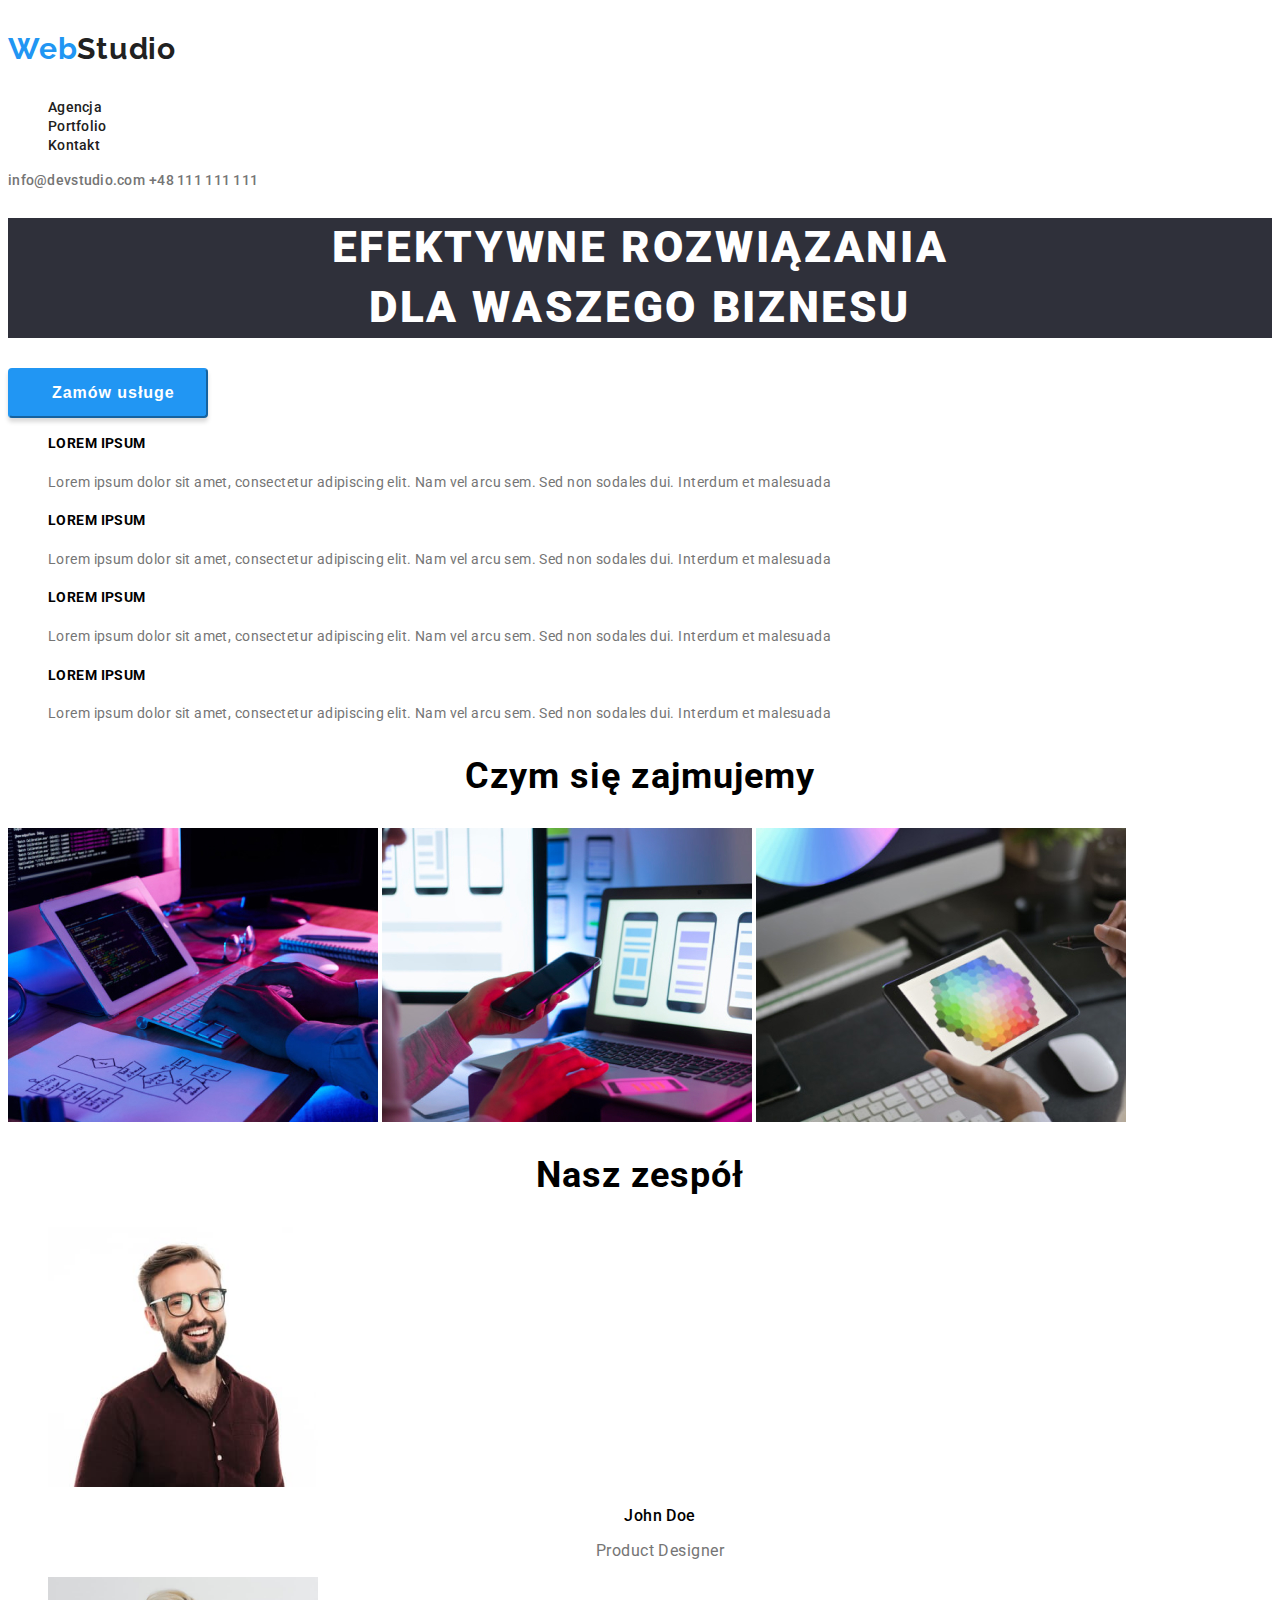
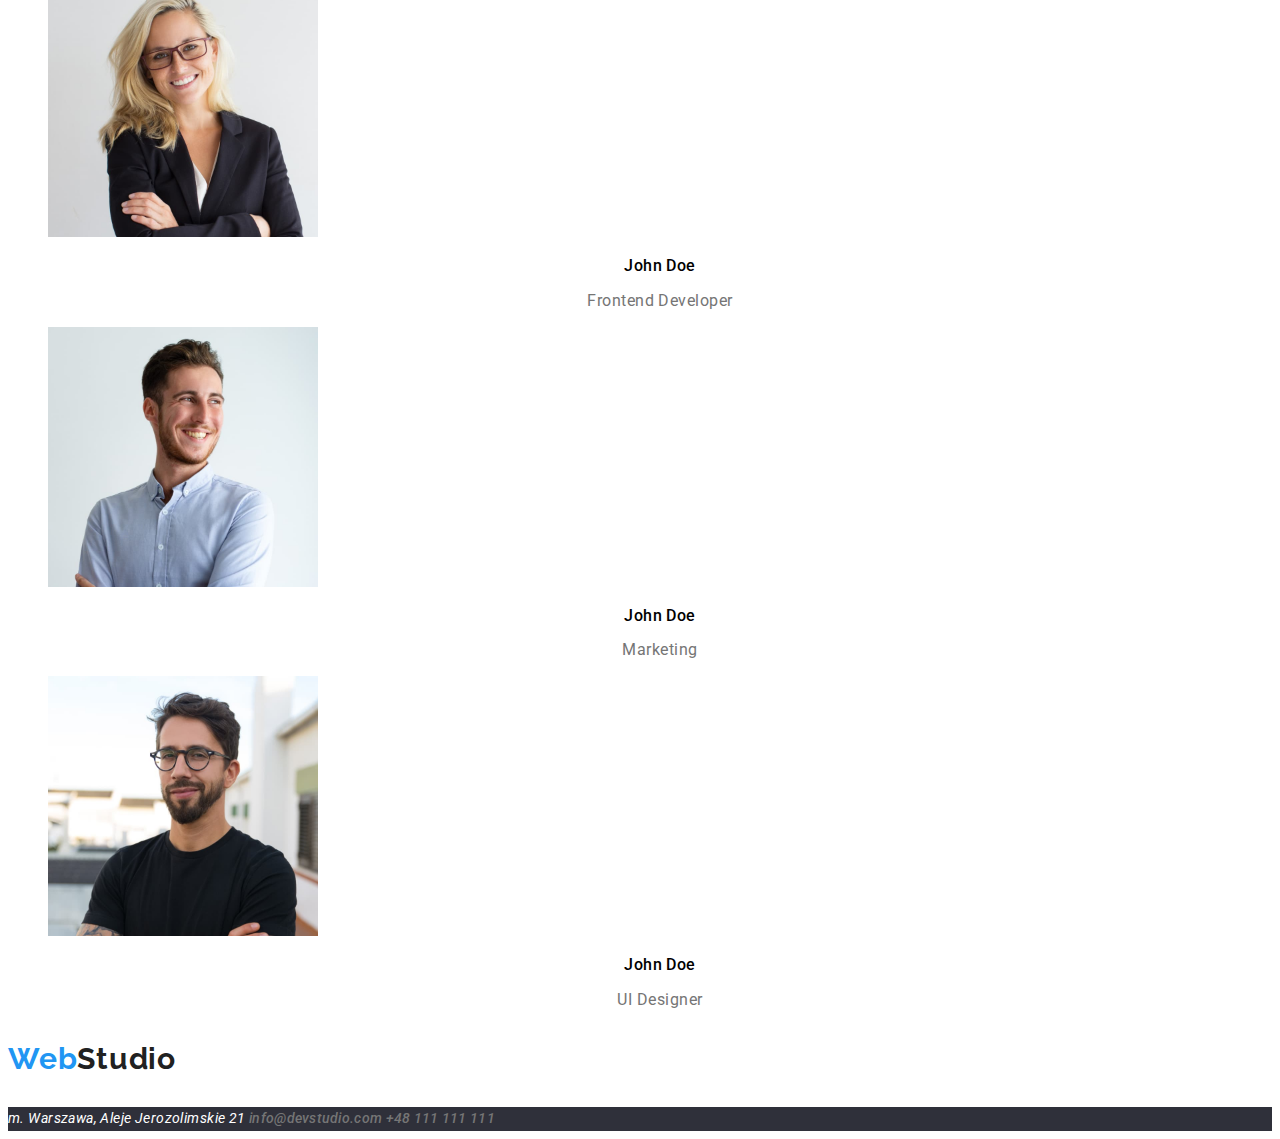
==== index.html @ 303e4faa "update" ====
<!DOCTYPE html>
<html lang="pl">
    <head>
        <meta charset="UTF-8" />
        <meta http-equiv="X-UA-Compatible" content="IE=edge" />
        <meta name="viewport" content="width=device-width, initial-scale=1.0" />
        <title>Document</title>
        <link rel="stylesheet" href="css/styles.css" />
        <link
            href="https://fonts.googleapis.com/css2?family=Raleway:wght@700&family=Roboto:wght@400;500;700;900&display=swap"
            rel="stylesheet"
        />
    </head>
    <body>
        <header>
            <div>
                <a href="#" class="logo-header">
                    <h3><span class="logo-color">Web</span>Studio</h3></a
                >
                <nav>
                    <ul>
                        <li>
                            <a href="#agencja" class="nav-links agencja"
                                >Agencja</a
                            >
                        </li>
                        <li>
                            <a href="portfolio.html" class="nav-links portfolio"
                                >Portfolio</a
                            >
                        </li>
                        <li>
                            <a href="#kontakt" class="nav-links kontakt"
                                >Kontakt</a
                            >
                        </li>
                    </ul>
                </nav>
                <a href="mail:info@devstudio.com" class="contact-link"
                    >info@devstudio.com</a
                >
                <a href="tel:+48111111111" class="contact-link"
                    >+48 111 111 111</a
                >
                <!--sekcja pierwsza-->
                <section id="agencja">
                    <h1 class="main-claim">
                        efektywne rozwiązania <br />dla waszego biznesu
                    </h1>
                    <button type="button" class="first-cta">
                        Zamów usługe
                    </button>
                </section>
            </div>
        </header>
        <!--sekcja druga-->
        <main>
            <section id="portfolio">
                <ul>
                    <li>
                        <h4 class="article-title">LOREM IPSUM</h4>
                        <p class="article-text">
                            Lorem ipsum dolor sit amet, consectetur adipiscing
                            elit. Nam vel arcu sem. Sed non sodales dui.
                            Interdum et malesuada
                        </p>
                    </li>
                    <li>
                        <h4 class="article-title">LOREM IPSUM</h4>
                        <p class="article-text">
                            Lorem ipsum dolor sit amet, consectetur adipiscing
                            elit. Nam vel arcu sem. Sed non sodales dui.
                            Interdum et malesuada
                        </p>
                    </li>
                    <li>
                        <h4 class="article-title">LOREM IPSUM</h4>
                        <p class="article-text">
                            Lorem ipsum dolor sit amet, consectetur adipiscing
                            elit. Nam vel arcu sem. Sed non sodales dui.
                            Interdum et malesuada
                        </p>
                    </li>
                    <li>
                        <h4 class="article-title">LOREM IPSUM</h4>
                        <p class="article-text">
                            Lorem ipsum dolor sit amet, consectetur adipiscing
                            elit. Nam vel arcu sem. Sed non sodales dui.
                            Interdum et malesuada
                        </p>
                    </li>
                </ul>
                <h2 class="section-title">Czym się zajmujemy</h2>
                <img
                    src="images/main/section2/box1.jpg"
                    alt="rece mezczyzny, ktory pracuje na komputerze i korzysta z userflow."
                    width="370"
                    height="294"
                />
                <img
                    src="images/main/section2/box2.jpg"
                    alt="kobieta trzyma telefon w reku i patrzy na ekran na trzy rozne uklady kompozycji dla aplikacji."
                    width="370"
                    height="294"
                />
                <img
                    src="images/main/section2/box3.jpg"
                    alt="kobiece rece, ktore trzymaja tablet na ktorym wyswiatlana jest paleta kolorow."
                    width="370"
                    height="294"
                />
            </section>
            <!--sekcja trzecia-->
            <section id="kontakt">
                <h2 class="section-title">Nasz zespół</h2>
                <ul>
                    <li>
                        <img
                            src="images/main/section3/1.jpg"
                            alt="zdjecie osoby John Doe."
                            width="270"
                            height="260"
                        />
                        <p class="person-name">John Doe</p>
                        <p class="person-position">Product Designer</p>
                    </li>
                    <li>
                        <img
                            src="images/main/section3/2.jpg"
                            alt="zdjecie osoby John Doe."
                            width="270"
                            height="260"
                        />
                        <p class="person-name">John Doe</p>
                        <p class="person-position">Frontend Developer</p>
                    </li>
                    <li>
                        <img
                            src="images/main/section3/3.jpg"
                            alt="zdjecie osoby John Doe."
                            width="270"
                            height="260"
                        />
                        <p class="person-name">John Doe</p>
                        <p class="person-position">Marketing</p>
                    </li>
                    <li>
                        <img
                            src="images/main/section3/4.jpg"
                            alt="zdjecie osoby John Doe."
                            width="270"
                            height="260"
                        />
                        <p class="person-name">John Doe</p>
                        <p class="person-position">UI Designer</p>
                    </li>
                </ul>
            </section>
        </main>
        <footer>
            <a href="#" class="logo-header"
                ><h3 class="logo"><span class="logo-color">Web</span>Studio</h3>
            </a>
            <address class="address-text">
                m. Warszawa, Aleje Jerozolimskie 21

                <a href="mail:info@devstudio.com" class="contact-link"
                    >info@devstudio.com</a
                >
                <a href="tel:+48111111111" class="contact-link"
                    >+48 111 111 111</a
                >
            </address>
        </footer>
    </body>
</html>
---- css/styles.css ----
:root {
    --brand-color: #212121;
}
body {
    font-family: "Roboto", sans-serif;
    color: var (--brand-color);
}
ul {
    list-style-type: none;
}
.logo-color {
    color: #2196f3;
}

.logo-header {
    font-family: "Raleway";
    font-weight: 700;
    font-size: 26px;
    line-height: 1.19;
    letter-spacing: 0.03em;
    text-decoration: none;
    color: var(--brand-color);
}

.pointer {
    cursor: pointer;
}
.nav-links {
    font-weight: 500;
    font-size: 14px;
    line-height: 16px;
    letter-spacing: 0.02em;
    text-decoration: none;
    color: var(--brand-color);
}

.nav-links:hover {
    color: #2196f3;
}

.contact-link {
    font-weight: 500;
    font-size: 14px;
    line-height: 16px;
    letter-spacing: 0.02em;
    text-decoration: none;
    color: #757575;
}

.contact-link:hover {
    color: #2196f3;
}
.contact-link:focus {
    color: #2196f3;
}

.main-claim {
    font-weight: 900;
    font-size: 44px;
    line-height: 1.36;
    text-align: center;
    letter-spacing: 0.06em;
    text-transform: uppercase;

    color: #ffffff;
    background-color: #2f303a;
}

.first-cta {
    background: #2196f3;
    box-shadow: 0px 4px 4px rgba(0, 0, 0, 0.15);
    border-radius: 4px;
    border-color: #2196f3;
    width: 200px;
    height: 50px;

    font-weight: 700;
    font-size: 16px;
    line-height: 1.88;
    display: flex;
    align-items: center;
    text-align: center;
    letter-spacing: 0.06em;

    color: #ffffff;

    padding-left: 42px;
}

.article-title {
    font-weight: 700;
    font-size: 14px;
    line-height: 1.14;
    letter-spacing: 0.03em;
    text-transform: uppercase;
}

.article-text {
    font-size: 14px;
    line-height: 1.71;
    letter-spacing: 0.03em;
    color: #757575;
}

.section-title {
    font-weight: 700;
    font-size: 36px;
    line-height: 1.16;
    text-align: center;
    letter-spacing: 0.03em;
}

.person-name {
    font-weight: 500;
    font-size: 16px;
    line-height: 1.18;
    text-align: center;
    letter-spacing: 0.03em;
}

.person-position {
    font-size: 16px;
    line-height: 1.18;
    text-align: center;
    letter-spacing: 0.03em;
    color: #757575;
}

.address-text {
    font-size: 14px;
    line-height: 1.71;

    letter-spacing: 0.03em;
    background-color: #2f303a;
    color: #ffffff;
}

.product-name {
    font-weight: 500;
    font-size: 16px;
    line-height: 1.18;
    text-align: left;
    letter-spacing: 0.03em;
}

.product-field {
    font-size: 16px;
    line-height: 1.18;
    text-align: left;
    letter-spacing: 0.03em;
    color: #757575;
}

.portfolio-filter {
    background: #f5f4fa;
    border-radius: 4px;
    border-color: #f5f4fa;
    width: 121px;
    height: 38px;

    font-family: "Roboto";

    font-weight: 500;
    font-size: 16px;
    line-height: 1, 62;

    text-align: center;
    letter-spacing: 0.03em;

    color: var(--brand-color);
}

.portfolio-filter:active {
    background: #2196f3;
    box-shadow: 0px 3px 1px rgba(0, 0, 0, 0.1), 0px 1px 2px rgba(0, 0, 0, 0.08),
        0px 2px 2px rgba(0, 0, 0, 0.12);
    border-radius: 4px;
    border-color: #2196f3;

    font-family: "Roboto";

    font-weight: 500;
    font-size: 16px;
    line-height: 1.62;

    text-align: center;
    letter-spacing: 0.03em;

    color: #ffffff;
}
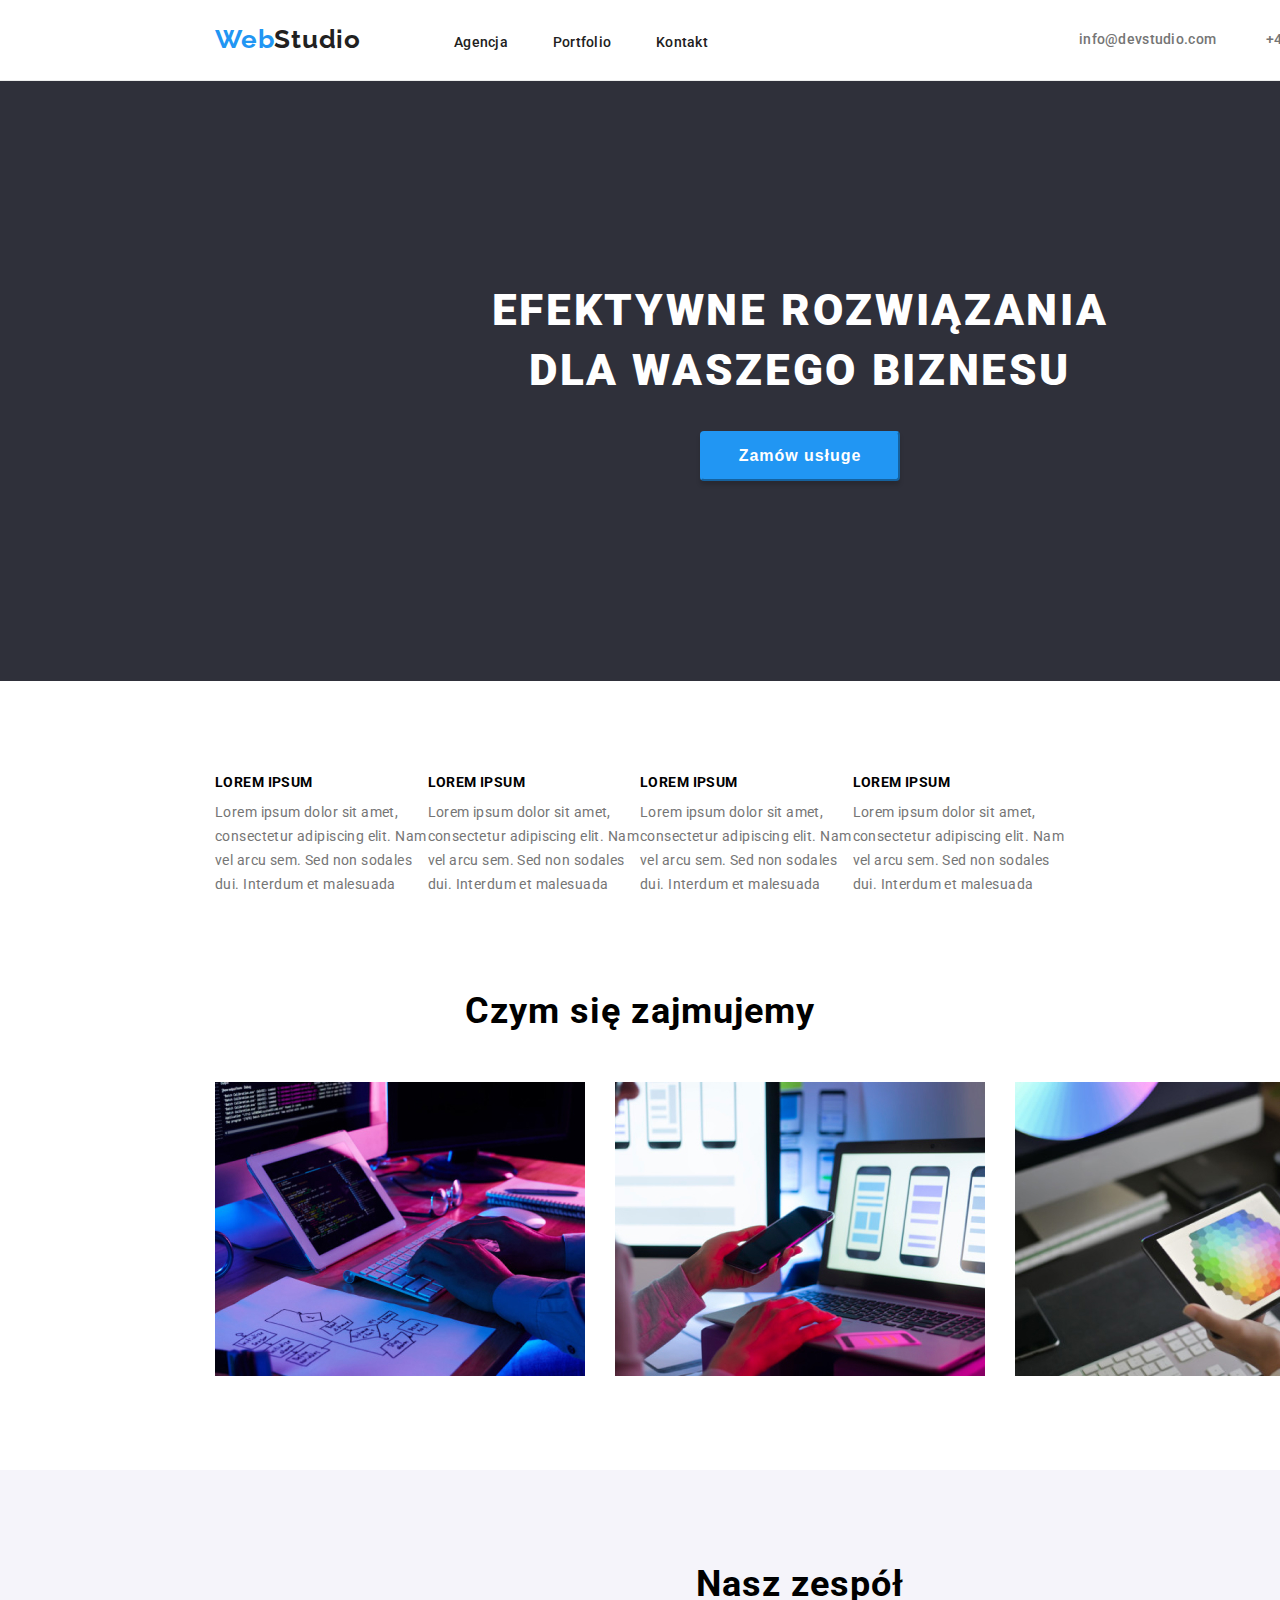
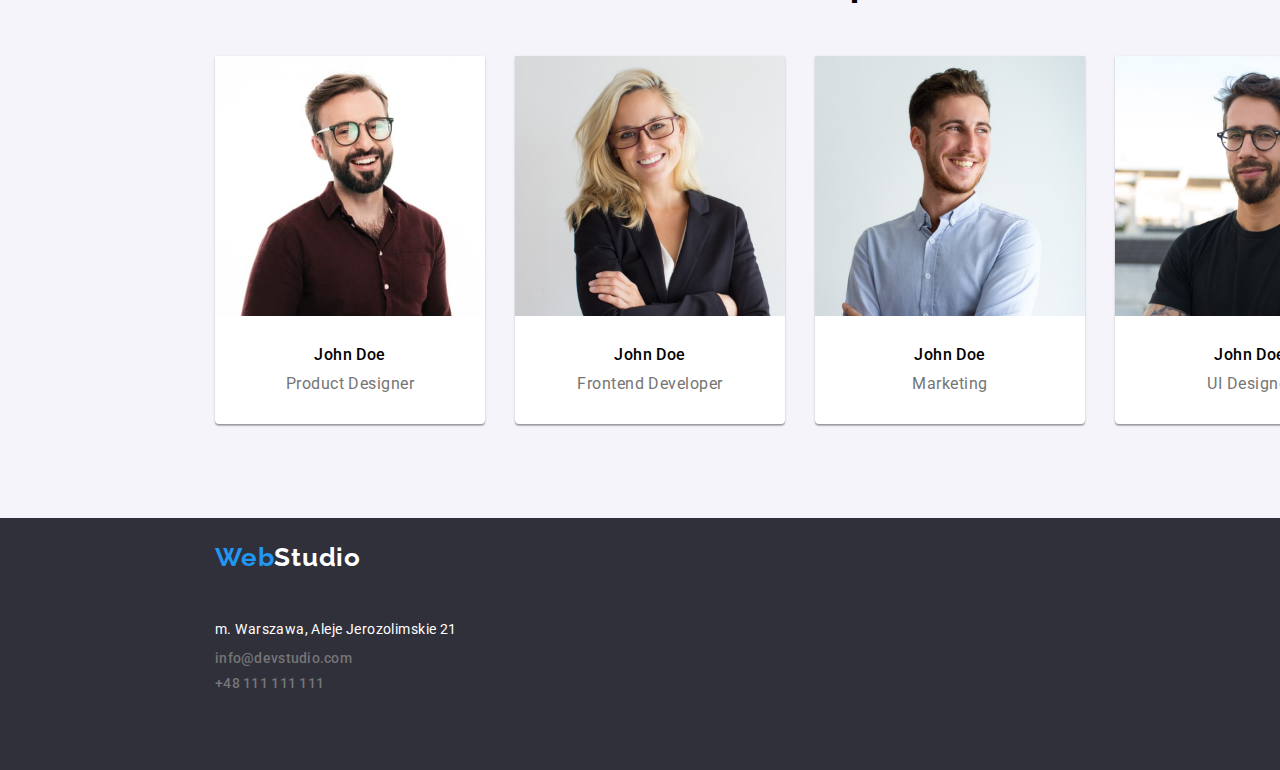
==== commit c4cb5629: "update files" ====
--- a/index.html
+++ b/index.html
@@ -12,165 +12,184 @@
         />
     </head>
     <body>
-        <header>
-            <div>
-                <a href="#" class="logo-header">
-                    <h3><span class="logo-color">Web</span>Studio</h3></a
-                >
-                <nav>
-                    <ul>
-                        <li>
-                            <a href="#agencja" class="nav-links agencja"
-                                >Agencja</a
-                            >
+        <div class="wrapper">
+            <header>
+                <div class="header-section">
+                    <a href="#" class="logo-header">
+                        <h3><span class="logo-color">Web</span>Studio</h3></a
+                    >
+                    <nav>
+                        <ul class="menu-list">
+                            <li>
+                                <a href="#agencja" class="nav-links agencja"
+                                    >Agencja</a
+                                >
+                            </li>
+                            <li>
+                                <a
+                                    href="portfolio.html"
+                                    class="nav-links portfolio"
+                                    >Portfolio</a
+                                >
+                            </li>
+                            <li>
+                                <a href="#kontakt" class="nav-links kontakt"
+                                    >Kontakt</a
+                                >
+                            </li>
+                        </ul>
+                    </nav>
+                    <a
+                        href="mail:info@devstudio.com"
+                        class="contact-link-header mail"
+                        >info@devstudio.com</a
+                    >
+                    <a href="tel:+48111111111" class="contact-link-header tel"
+                        >+48 111 111 111</a
+                    >
+                </div>
+                <!--sekcja pierwsza-->
+                <section id="agencja">
+                    <div class="main-board">
+                        <h1 class="main-claim">
+                            efektywne rozwiązania <br />dla waszego biznesu
+                        </h1>
+                        <button type="button" class="first-cta">
+                            Zamów usługe
+                        </button>
+                    </div>
+                </section>
+            </header>
+            <!--sekcja druga-->
+            <main>
+                <section id="portfolio">
+                    <ul class="article-list">
+                        <li class="article-items">
+                            <h4 class="article-title">LOREM IPSUM</h4>
+                            <p class="article-text">
+                                Lorem ipsum dolor sit amet, consectetur
+                                adipiscing elit. Nam vel arcu sem. Sed non
+                                sodales dui. Interdum et malesuada
+                            </p>
                         </li>
-                        <li>
-                            <a href="portfolio.html" class="nav-links portfolio"
-                                >Portfolio</a
-                            >
+                        <li class="article-items">
+                            <h4 class="article-title">LOREM IPSUM</h4>
+                            <p class="article-text">
+                                Lorem ipsum dolor sit amet, consectetur
+                                adipiscing elit. Nam vel arcu sem. Sed non
+                                sodales dui. Interdum et malesuada
+                            </p>
                         </li>
-                        <li>
-                            <a href="#kontakt" class="nav-links kontakt"
-                                >Kontakt</a
-                            >
+                        <li class="article-items">
+                            <h4 class="article-title">LOREM IPSUM</h4>
+                            <p class="article-text">
+                                Lorem ipsum dolor sit amet, consectetur
+                                adipiscing elit. Nam vel arcu sem. Sed non
+                                sodales dui. Interdum et malesuada
+                            </p>
+                        </li>
+                        <li class="article-items">
+                            <h4 class="article-title">LOREM IPSUM</h4>
+                            <p class="article-text">
+                                Lorem ipsum dolor sit amet, consectetur
+                                adipiscing elit. Nam vel arcu sem. Sed non
+                                sodales dui. Interdum et malesuada
+                            </p>
                         </li>
                     </ul>
-                </nav>
-                <a href="mail:info@devstudio.com" class="contact-link"
-                    >info@devstudio.com</a
-                >
-                <a href="tel:+48111111111" class="contact-link"
-                    >+48 111 111 111</a
-                >
-                <!--sekcja pierwsza-->
-                <section id="agencja">
-                    <h1 class="main-claim">
-                        efektywne rozwiązania <br />dla waszego biznesu
-                    </h1>
-                    <button type="button" class="first-cta">
-                        Zamów usługe
-                    </button>
+
+                    <h2 class="section-title">Czym się zajmujemy</h2>
+                    <div class="photo-links">
+                        <img
+                            src="images/main/section2/box1.jpg"
+                            alt="rece mezczyzny, ktory pracuje na komputerze i korzysta z userflow."
+                            width="370"
+                            height="294"
+                        />
+                        <img
+                            src="images/main/section2/box2.jpg"
+                            alt="kobieta trzyma telefon w reku i patrzy na ekran na trzy rozne uklady kompozycji dla aplikacji."
+                            width="370"
+                            height="294"
+                        />
+                        <img
+                            src="images/main/section2/box3.jpg"
+                            alt="kobiece rece, ktore trzymaja tablet na ktorym wyswiatlana jest paleta kolorow."
+                            width="370"
+                            height="294"
+                        />
+                    </div>
                 </section>
-            </div>
-        </header>
-        <!--sekcja druga-->
-        <main>
-            <section id="portfolio">
-                <ul>
-                    <li>
-                        <h4 class="article-title">LOREM IPSUM</h4>
-                        <p class="article-text">
-                            Lorem ipsum dolor sit amet, consectetur adipiscing
-                            elit. Nam vel arcu sem. Sed non sodales dui.
-                            Interdum et malesuada
-                        </p>
-                    </li>
-                    <li>
-                        <h4 class="article-title">LOREM IPSUM</h4>
-                        <p class="article-text">
-                            Lorem ipsum dolor sit amet, consectetur adipiscing
-                            elit. Nam vel arcu sem. Sed non sodales dui.
-                            Interdum et malesuada
-                        </p>
-                    </li>
-                    <li>
-                        <h4 class="article-title">LOREM IPSUM</h4>
-                        <p class="article-text">
-                            Lorem ipsum dolor sit amet, consectetur adipiscing
-                            elit. Nam vel arcu sem. Sed non sodales dui.
-                            Interdum et malesuada
-                        </p>
-                    </li>
-                    <li>
-                        <h4 class="article-title">LOREM IPSUM</h4>
-                        <p class="article-text">
-                            Lorem ipsum dolor sit amet, consectetur adipiscing
-                            elit. Nam vel arcu sem. Sed non sodales dui.
-                            Interdum et malesuada
-                        </p>
-                    </li>
-                </ul>
-                <h2 class="section-title">Czym się zajmujemy</h2>
-                <img
-                    src="images/main/section2/box1.jpg"
-                    alt="rece mezczyzny, ktory pracuje na komputerze i korzysta z userflow."
-                    width="370"
-                    height="294"
-                />
-                <img
-                    src="images/main/section2/box2.jpg"
-                    alt="kobieta trzyma telefon w reku i patrzy na ekran na trzy rozne uklady kompozycji dla aplikacji."
-                    width="370"
-                    height="294"
-                />
-                <img
-                    src="images/main/section2/box3.jpg"
-                    alt="kobiece rece, ktore trzymaja tablet na ktorym wyswiatlana jest paleta kolorow."
-                    width="370"
-                    height="294"
-                />
-            </section>
-            <!--sekcja trzecia-->
-            <section id="kontakt">
-                <h2 class="section-title">Nasz zespół</h2>
-                <ul>
-                    <li>
-                        <img
-                            src="images/main/section3/1.jpg"
-                            alt="zdjecie osoby John Doe."
-                            width="270"
-                            height="260"
-                        />
-                        <p class="person-name">John Doe</p>
-                        <p class="person-position">Product Designer</p>
-                    </li>
-                    <li>
-                        <img
-                            src="images/main/section3/2.jpg"
-                            alt="zdjecie osoby John Doe."
-                            width="270"
-                            height="260"
-                        />
-                        <p class="person-name">John Doe</p>
-                        <p class="person-position">Frontend Developer</p>
-                    </li>
-                    <li>
-                        <img
-                            src="images/main/section3/3.jpg"
-                            alt="zdjecie osoby John Doe."
-                            width="270"
-                            height="260"
-                        />
-                        <p class="person-name">John Doe</p>
-                        <p class="person-position">Marketing</p>
-                    </li>
-                    <li>
-                        <img
-                            src="images/main/section3/4.jpg"
-                            alt="zdjecie osoby John Doe."
-                            width="270"
-                            height="260"
-                        />
-                        <p class="person-name">John Doe</p>
-                        <p class="person-position">UI Designer</p>
-                    </li>
-                </ul>
-            </section>
-        </main>
-        <footer>
-            <a href="#" class="logo-header"
-                ><h3 class="logo"><span class="logo-color">Web</span>Studio</h3>
-            </a>
-            <address class="address-text">
-                m. Warszawa, Aleje Jerozolimskie 21
+                <!--sekcja trzecia-->
+                <section id="kontakt">
+                    <div class="team-section">
+                        <h2 class="section-title">Nasz zespół</h2>
+                        <ul class="team">
+                            <li class="team-item">
+                                <img
+                                    src="images/main/section3/1.jpg"
+                                    alt="zdjecie osoby John Doe."
+                                    width="270"
+                                    height="260"
+                                />
+                                <p class="person-name">John Doe</p>
+                                <p class="person-position">Product Designer</p>
+                            </li>
+                            <li class="team-item">
+                                <img
+                                    src="images/main/section3/2.jpg"
+                                    alt="zdjecie osoby John Doe."
+                                    width="270"
+                                    height="260"
+                                />
+                                <p class="person-name">John Doe</p>
+                                <p class="person-position">
+                                    Frontend Developer
+                                </p>
+                            </li>
+                            <li class="team-item">
+                                <img
+                                    src="images/main/section3/3.jpg"
+                                    alt="zdjecie osoby John Doe."
+                                    width="270"
+                                    height="260"
+                                />
+                                <p class="person-name">John Doe</p>
+                                <p class="person-position">Marketing</p>
+                            </li>
+                            <li class="team-item">
+                                <img
+                                    src="images/main/section3/4.jpg"
+                                    alt="zdjecie osoby John Doe."
+                                    width="270"
+                                    height="260"
+                                />
+                                <p class="person-name">John Doe</p>
+                                <p class="person-position">UI Designer</p>
+                            </li>
+                        </ul>
+                    </div>
+                </section>
+            </main>
+            <footer>
+                <div class="footer-section">
+                    <a href="#" class="logo-footer"
+                        ><h3><span class="logo-color">Web</span>Studio</h3>
+                    </a>
+                    <address class="address-text">
+                        m. Warszawa, Aleje Jerozolimskie 21
+                    </address>
 
-                <a href="mail:info@devstudio.com" class="contact-link"
-                    >info@devstudio.com</a
-                >
-                <a href="tel:+48111111111" class="contact-link"
-                    >+48 111 111 111</a
-                >
-            </address>
-        </footer>
+                    <a
+                        href="mail:info@devstudio.com"
+                        class="contact-link-footer"
+                        >info@devstudio.com</a
+                    >
+                    <a href="tel:+48111111111" class="contact-link-footer"
+                        >+48 111 111 111</a
+                    >
+                </div>
+            </footer>
+        </div>
     </body>
 </html>
--- a/css/styles.css
+++ b/css/styles.css
@@ -1,17 +1,49 @@
 :root {
     --brand-color: #212121;
+}
+* {
+    margin: 0;
+    padding: 0;
 }
 body {
     font-family: "Roboto", sans-serif;
     color: var (--brand-color);
 }
+.wrapper {
+    max-width: 1600px;
+}
 ul {
     list-style-type: none;
 }
+.header-section {
+    display: flex;
+    width: 1200px;
+    height: 80px;
+    padding-left: 215px;
+    padding-right: 215px;
+
+    border-bottom: 1px solid #ececec;
+}
+.menu-list {
+    display: flex;
+    width: 254px;
+    justify-content: space-between;
+    margin-top: 32px;
+    margin-bottom: 32px;
+    margin-right: 371px;
+}
 .logo-color {
     color: #2196f3;
 }
 
+/*zadziałało h3, ale czemu musiałam to zrobić, żeby czcionkę wyświetlało 26px ?*/
+
+h3 {
+    font-size: 26px;
+    margin-top: 24px;
+    margin-bottom: 25px;
+    margin-right: 93px;
+}
 .logo-header {
     font-family: "Raleway";
     font-weight: 700;
@@ -21,14 +53,13 @@
     text-decoration: none;
     color: var(--brand-color);
 }
-
 .pointer {
     cursor: pointer;
 }
 .nav-links {
     font-weight: 500;
     font-size: 14px;
-    line-height: 16px;
+    line-height: 1.14;
     letter-spacing: 0.02em;
     text-decoration: none;
     color: var(--brand-color);
@@ -38,13 +69,15 @@
     color: #2196f3;
 }
 
-.contact-link {
-    font-weight: 500;
-    font-size: 14px;
-    line-height: 16px;
+.contact-link-header {
+    font-weight: 500;
+    font-size: 14px;
+    line-height: 1.14;
     letter-spacing: 0.02em;
     text-decoration: none;
     color: #757575;
+    margin-top: 32px;
+    margin-bottom: 32px;
 }
 
 .contact-link:hover {
@@ -54,19 +87,39 @@
     color: #2196f3;
 }
 
+.tel {
+    padding-left: 50px;
+}
+
+.main-board {
+    display: flex;
+    flex-direction: column;
+    width: 1600px;
+    height: 600px;
+    background-color: #2f303a;
+    align-items: center;
+    text-align: center;
+    align-content: center;
+}
 .main-claim {
     font-weight: 900;
     font-size: 44px;
     line-height: 1.36;
-    text-align: center;
+
+    margin-top: 200px;
+    margin-bottom: 30px;
     letter-spacing: 0.06em;
     text-transform: uppercase;
 
     color: #ffffff;
-    background-color: #2f303a;
 }
 
 .first-cta {
+    display: flex;
+    align-items: center;
+    justify-content: center;
+    letter-spacing: 0.06em;
+
     background: #2196f3;
     box-shadow: 0px 4px 4px rgba(0, 0, 0, 0.15);
     border-radius: 4px;
@@ -77,22 +130,27 @@
     font-weight: 700;
     font-size: 16px;
     line-height: 1.88;
-    display: flex;
-    align-items: center;
-    text-align: center;
+
     letter-spacing: 0.06em;
 
     color: #ffffff;
-
-    padding-left: 42px;
-}
-
+}
+.article-list {
+    display: flex;
+    justify-content: space-between;
+    max-width: 1600px;
+    margin: 94px 215px 0px 215px;
+}
+.article-items {
+    width: 270px;
+}
 .article-title {
     font-weight: 700;
     font-size: 14px;
     line-height: 1.14;
     letter-spacing: 0.03em;
     text-transform: uppercase;
+    padding-bottom: 10px;
 }
 
 .article-text {
@@ -108,14 +166,23 @@
     line-height: 1.16;
     text-align: center;
     letter-spacing: 0.03em;
-}
-
+    padding-top: 94px;
+}
+
+.photo-links {
+    display: flex;
+    justify-content: space-between;
+    margin: 50px 215px 94px 215px;
+    width: 1170px;
+}
 .person-name {
     font-weight: 500;
     font-size: 16px;
     line-height: 1.18;
     text-align: center;
     letter-spacing: 0.03em;
+    margin-top: 30px;
+    margin-bottom: 10px;
 }
 
 .person-position {
@@ -125,16 +192,72 @@
     letter-spacing: 0.03em;
     color: #757575;
 }
-
+.team-section {
+    width: 1600px;
+    height: 648px;
+    background: #f5f4fa;
+}
+.team {
+    display: flex;
+    flex-direction: row;
+    justify-content: space-between;
+    max-width: 1170px;
+    margin: 50px 215px 94px 215px;
+}
+.team-item {
+    display: flex;
+    flex-direction: column;
+
+    width: 270px;
+    height: 368px;
+    left: 215px;
+    top: 1635px;
+
+    background: #ffffff;
+    /* material shadow v1 */
+
+    box-shadow: 0px 1px 3px rgba(0, 0, 0, 0.12), 0px 1px 1px rgba(0, 0, 0, 0.14),
+        0px 2px 1px rgba(0, 0, 0, 0.2);
+    border-radius: 0px 0px 4px 4px;
+}
+
+.footer-section {
+    display: flex;
+    flex-direction: column;
+    background-color: #2f303a;
+    height: 252px;
+    padding-left: 215px;
+}
+.logo-footer {
+    font-family: "Raleway";
+    font-weight: 700;
+    font-size: 26px;
+    line-height: 1.19;
+    letter-spacing: 0.03em;
+    text-decoration: none;
+    color: #ffffff;
+}
 .address-text {
     font-size: 14px;
     line-height: 1.71;
-
-    letter-spacing: 0.03em;
-    background-color: #2f303a;
-    color: #ffffff;
-}
-
+    font-style: normal;
+    letter-spacing: 0.03em;
+
+    color: #ffffff;
+    padding-top: 20px;
+}
+
+.contact-link-footer {
+    font-weight: 500;
+    font-size: 14px;
+    line-height: 1.14;
+    letter-spacing: 0.02em;
+    text-decoration: none;
+    color: #757575;
+    padding-top: 9px;
+}
+
+/* portolio.html */
 .product-name {
     font-weight: 500;
     font-size: 16px;
@@ -151,40 +274,55 @@
     color: #757575;
 }
 
-.portfolio-filter {
+.portfolio-button-filter {
     background: #f5f4fa;
     border-radius: 4px;
     border-color: #f5f4fa;
-    width: 121px;
-    height: 38px;
 
     font-family: "Roboto";
-
-    font-weight: 500;
-    font-size: 16px;
-    line-height: 1, 62;
-
-    text-align: center;
-    letter-spacing: 0.03em;
-
+    font-weight: 500;
+    font-size: 16px;
+    line-height: 1.62;
+
+    text-align: center;
+    letter-spacing: 0.03em;
+    padding: 6px 22px 6px 22px;
     color: var(--brand-color);
 }
 
-.portfolio-filter:active {
+.portfolio-button-filter:active {
     background: #2196f3;
     box-shadow: 0px 3px 1px rgba(0, 0, 0, 0.1), 0px 1px 2px rgba(0, 0, 0, 0.08),
         0px 2px 2px rgba(0, 0, 0, 0.12);
     border-radius: 4px;
     border-color: #2196f3;
-
-    font-family: "Roboto";
-
-    font-weight: 500;
-    font-size: 16px;
-    line-height: 1.62;
-
-    text-align: center;
-    letter-spacing: 0.03em;
-
-    color: #ffffff;
-}
+    color: #ffffff;
+}
+
+.portfolio-filter {
+    display: flex;
+    flex-direction: row;
+    width: 572px;
+    justify-content: center;
+    margin-top: 94px;
+    margin-left: 510px;
+}
+.container {
+    display: flex;
+    flex-wrap: wrap;
+    width: 1170px;
+    justify-content: center;
+    margin-left: 215px;
+    margin-top: 50px;
+    margin-bottom: 94px;
+}
+.card-set {
+    display: flex;
+    /* Make a flex container multiline */
+    flex-wrap: wrap;
+    /* Set gap between rows and columns */
+
+    gap: 30px;
+    padding: 0;
+    list-style: none;
+}
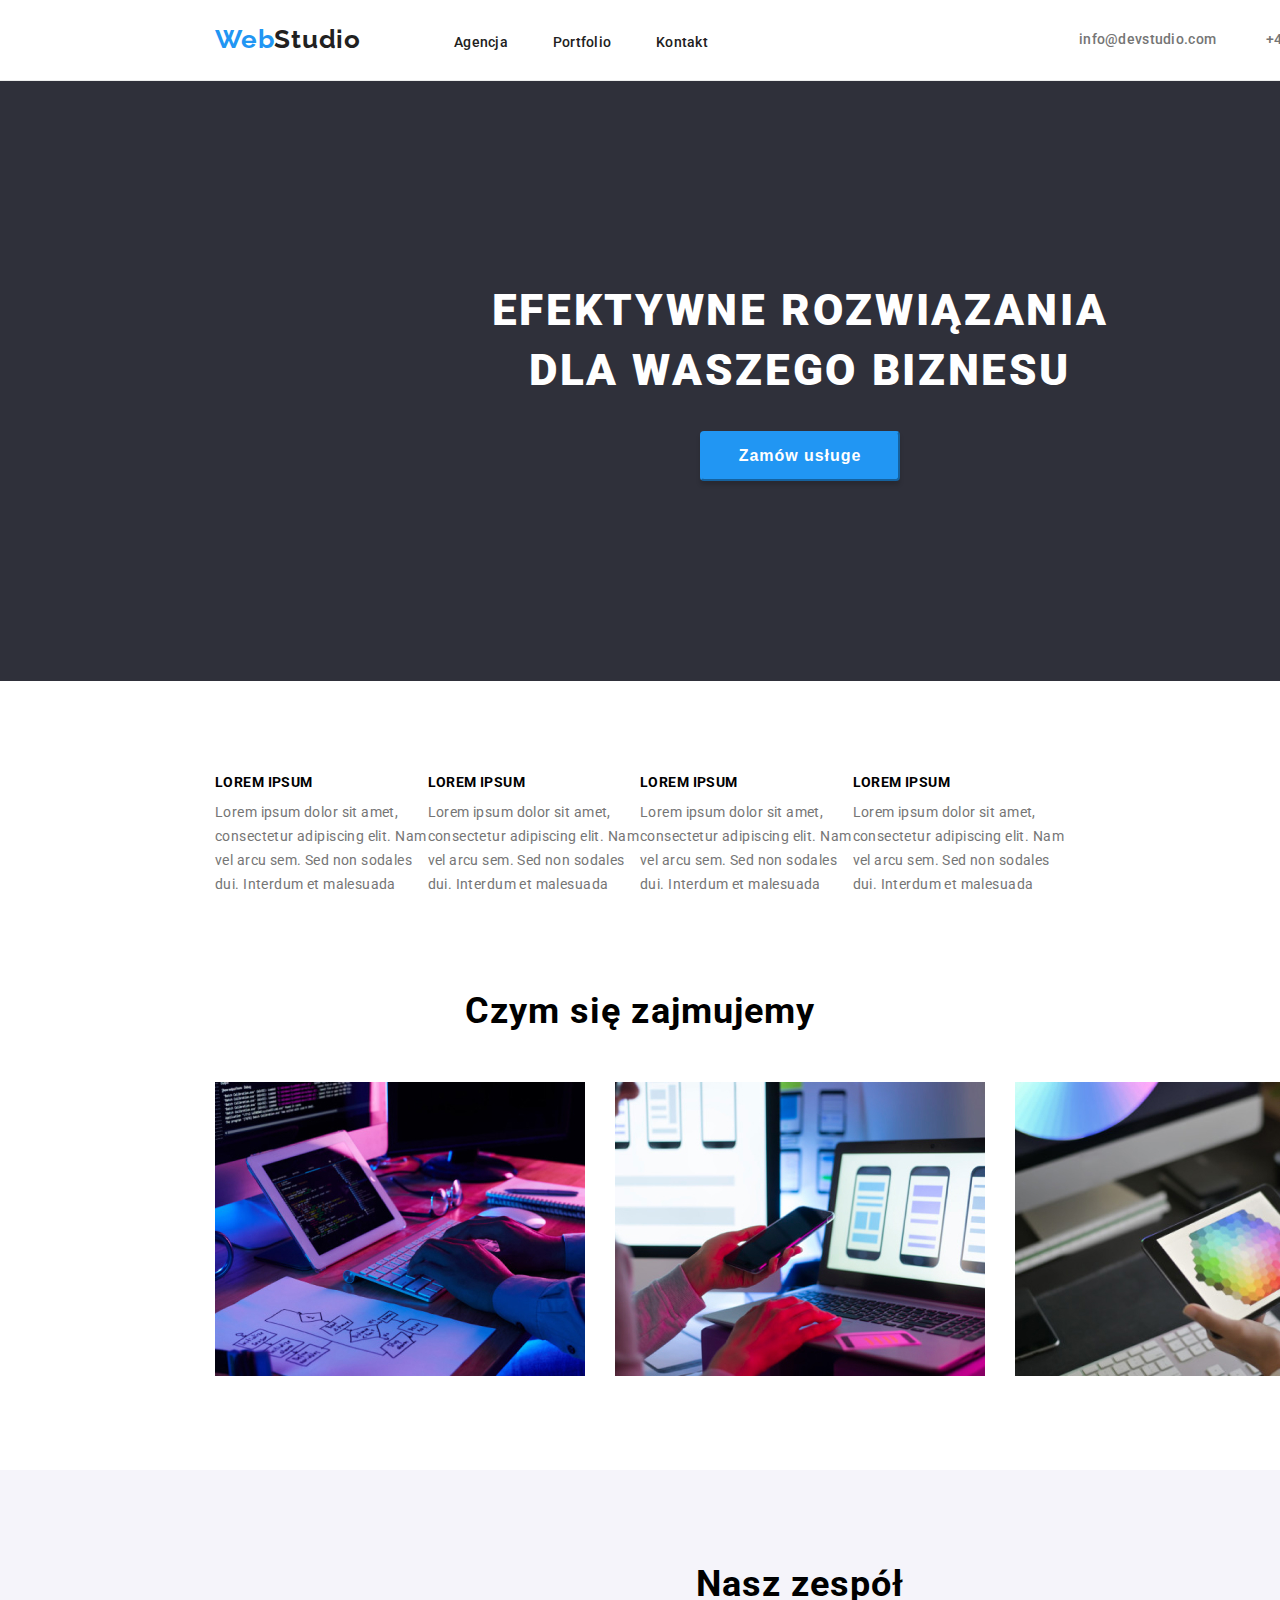
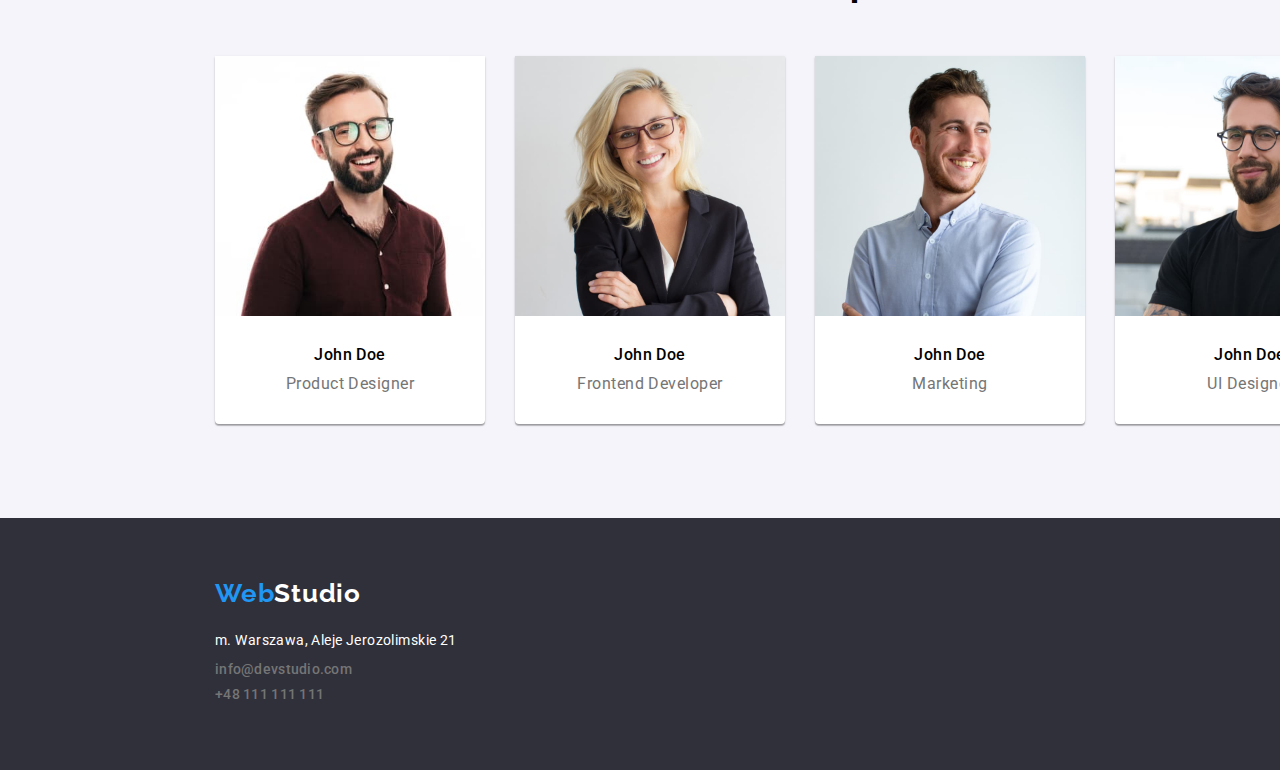
==== commit 0fc16c9f: "update" ====
--- a/index.html
+++ b/index.html
@@ -16,7 +16,9 @@
             <header>
                 <div class="header-section">
                     <a href="#" class="logo-header">
-                        <h3><span class="logo-color">Web</span>Studio</h3></a
+                        <h3 class="logo-style">
+                            <span class="logo-color">Web</span>Studio
+                        </h3></a
                     >
                     <nav>
                         <ul class="menu-list">
@@ -174,7 +176,9 @@
             <footer>
                 <div class="footer-section">
                     <a href="#" class="logo-footer"
-                        ><h3><span class="logo-color">Web</span>Studio</h3>
+                        ><h3 class="logo-style">
+                            <span class="logo-color">Web</span>Studio
+                        </h3>
                     </a>
                     <address class="address-text">
                         m. Warszawa, Aleje Jerozolimskie 21
--- a/css/styles.css
+++ b/css/styles.css
@@ -32,26 +32,25 @@
     margin-bottom: 32px;
     margin-right: 371px;
 }
+.logo-style {
+    font-size: 26px;
+}
 .logo-color {
     color: #2196f3;
-}
-
-/*zadziałało h3, ale czemu musiałam to zrobić, żeby czcionkę wyświetlało 26px ?*/
-
-h3 {
     font-size: 26px;
+}
+
+.logo-header {
+    font-family: "Raleway";
+    font-weight: 700;
+    font-size: 26px;
+    line-height: 1.19;
+    letter-spacing: 0.03em;
+    text-decoration: none;
+    color: var(--brand-color);
     margin-top: 24px;
     margin-bottom: 25px;
     margin-right: 93px;
-}
-.logo-header {
-    font-family: "Raleway";
-    font-weight: 700;
-    font-size: 26px;
-    line-height: 1.19;
-    letter-spacing: 0.03em;
-    text-decoration: none;
-    color: var(--brand-color);
 }
 .pointer {
     cursor: pointer;
@@ -214,8 +213,6 @@
     top: 1635px;
 
     background: #ffffff;
-    /* material shadow v1 */
-
     box-shadow: 0px 1px 3px rgba(0, 0, 0, 0.12), 0px 1px 1px rgba(0, 0, 0, 0.14),
         0px 2px 1px rgba(0, 0, 0, 0.2);
     border-radius: 0px 0px 4px 4px;
@@ -236,6 +233,7 @@
     letter-spacing: 0.03em;
     text-decoration: none;
     color: #ffffff;
+    margin-top: 60px;
 }
 .address-text {
     font-size: 14px;
@@ -259,19 +257,23 @@
 
 /* portolio.html */
 .product-name {
-    font-weight: 500;
-    font-size: 16px;
-    line-height: 1.18;
+    font-weight: 700;
+    font-size: 18px;
+    line-height: 2;
     text-align: left;
-    letter-spacing: 0.03em;
+    letter-spacing: 0.06em;
+    margin-left: 24px;
+    margin-top: 20px;
 }
 
 .product-field {
     font-size: 16px;
-    line-height: 1.18;
+    line-height: 1.88;
     text-align: left;
     letter-spacing: 0.03em;
     color: #757575;
+    margin-left: 24px;
+    margin-top: 4px;
 }
 
 .portfolio-button-filter {
@@ -299,6 +301,10 @@
     color: #ffffff;
 }
 
+.portfolio-button-filter:visited {
+    background-color: #2196f3;
+    color: #ffffff;
+}
 .portfolio-filter {
     display: flex;
     flex-direction: row;
@@ -306,11 +312,12 @@
     justify-content: center;
     margin-top: 94px;
     margin-left: 510px;
+    gap: 8px;
 }
 .container {
     display: flex;
     flex-wrap: wrap;
-    width: 1170px;
+    width: 1200px;
     justify-content: center;
     margin-left: 215px;
     margin-top: 50px;
@@ -326,3 +333,9 @@
     padding: 0;
     list-style: none;
 }
+.card-item {
+    width: 370px;
+    height: 404px;
+    background: #ffffff;
+    border: 1px solid #eeeeee;
+}
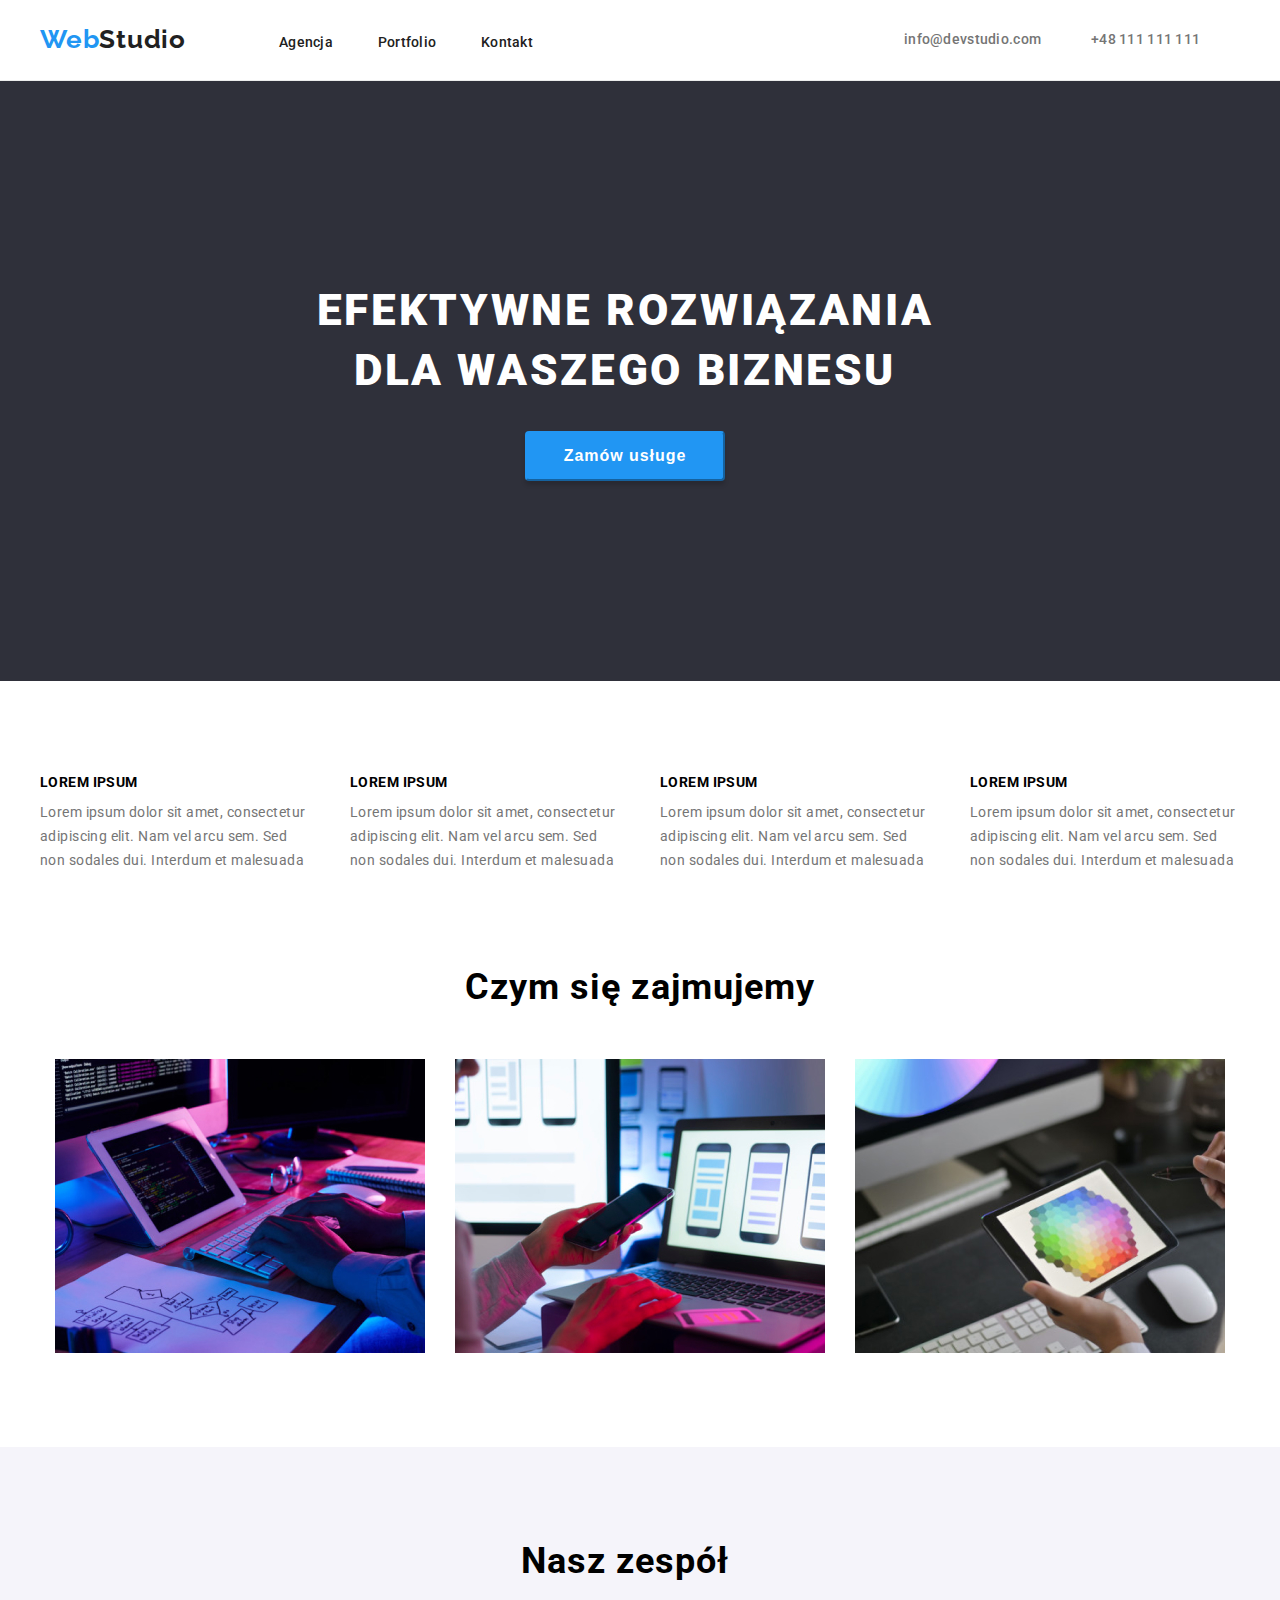
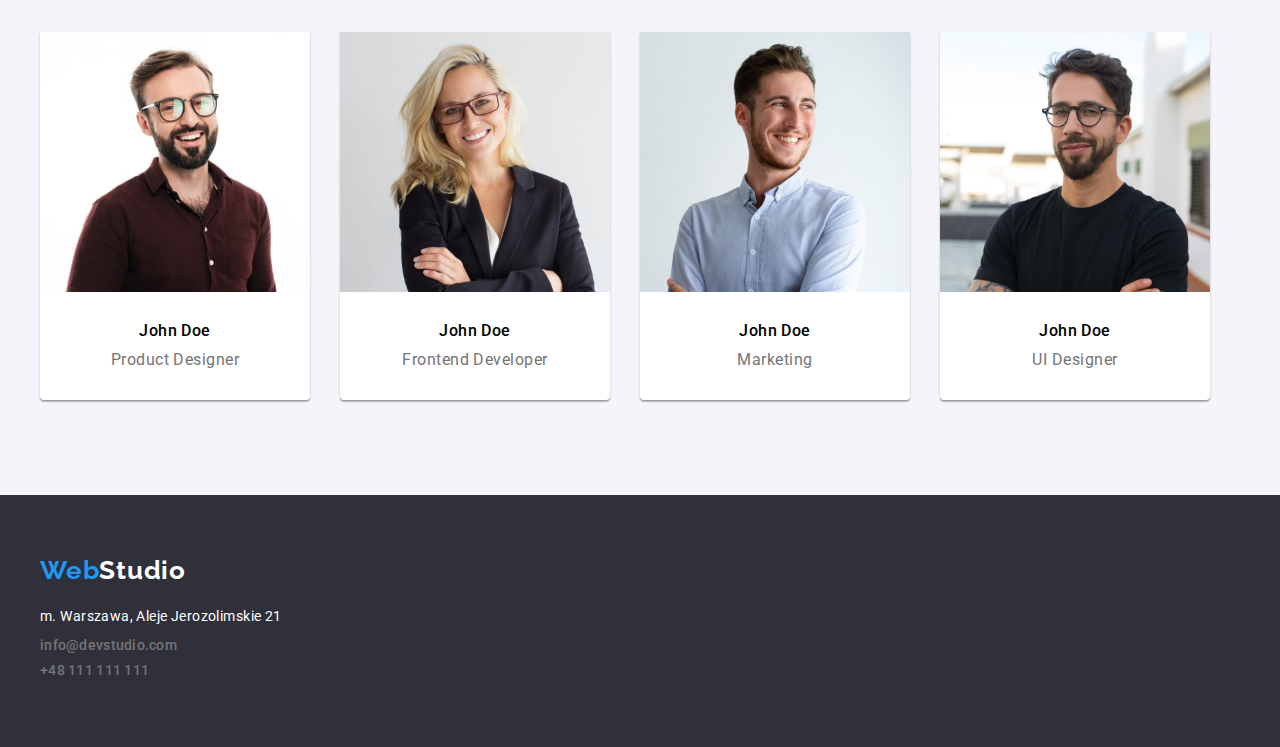
==== commit 9fa1daf2: "update" ====
--- a/index.html
+++ b/index.html
@@ -116,7 +116,7 @@
                         />
                         <img
                             src="images/main/section2/box3.jpg"
-                            alt="kobiece rece, ktore trzymaja tablet na ktorym wyswiatlana jest paleta kolorow."
+                            alt="tablet na ktorym wyswiatlana jest paleta kolorow."
                             width="370"
                             height="294"
                         />
--- a/css/styles.css
+++ b/css/styles.css
@@ -10,18 +10,18 @@
     color: var (--brand-color);
 }
 .wrapper {
-    max-width: 1600px;
+    max-width: 1200px;
+    margin: 0 auto;
 }
 ul {
     list-style-type: none;
 }
 .header-section {
     display: flex;
-    width: 1200px;
+    width: 1170px;
     height: 80px;
-    padding-left: 215px;
-    padding-right: 215px;
-
+    margin: 0px -215px;
+    padding: 0px 215px;
     border-bottom: 1px solid #ececec;
 }
 .menu-list {
@@ -99,6 +99,7 @@
     align-items: center;
     text-align: center;
     align-content: center;
+    margin-left: -215px;
 }
 .main-claim {
     font-weight: 900;
@@ -138,7 +139,7 @@
     display: flex;
     justify-content: space-between;
     max-width: 1600px;
-    margin: 94px 215px 0px 215px;
+    margin: 94px 0px 0px 0px;
 }
 .article-items {
     width: 270px;
@@ -171,7 +172,7 @@
 .photo-links {
     display: flex;
     justify-content: space-between;
-    margin: 50px 215px 94px 215px;
+    margin: 50px 15px 94px 15px;
     width: 1170px;
 }
 .person-name {
@@ -195,13 +196,14 @@
     width: 1600px;
     height: 648px;
     background: #f5f4fa;
+    margin-left: -215px;
 }
 .team {
     display: flex;
     flex-direction: row;
     justify-content: space-between;
     max-width: 1170px;
-    margin: 50px 215px 94px 215px;
+    margin: 50px 0px 94px 215px;
 }
 .team-item {
     display: flex;
@@ -222,7 +224,9 @@
     display: flex;
     flex-direction: column;
     background-color: #2f303a;
+    width: 1385px;
     height: 252px;
+    margin-left: -215px;
     padding-left: 215px;
 }
 .logo-footer {
@@ -255,7 +259,17 @@
     padding-top: 9px;
 }
 
-/* portolio.html */
+/* 
+
+
+
+
+portolio.html
+
+
+
+
+*/
 .product-name {
     font-weight: 700;
     font-size: 18px;
@@ -301,9 +315,12 @@
     color: #ffffff;
 }
 
-.portfolio-button-filter:visited {
+.portfolio-button-filter:focus {
     background-color: #2196f3;
     color: #ffffff;
+    box-shadow: 0px 3px 1px rgba(0, 0, 0, 0.1), 0px 1px 2px rgba(0, 0, 0, 0.08),
+        0px 2px 2px rgba(0, 0, 0, 0.12);
+    border-radius: 4px;
 }
 .portfolio-filter {
     display: flex;
@@ -311,7 +328,7 @@
     width: 572px;
     justify-content: center;
     margin-top: 94px;
-    margin-left: 510px;
+    margin-left: 295px;
     gap: 8px;
 }
 .container {
@@ -319,7 +336,7 @@
     flex-wrap: wrap;
     width: 1200px;
     justify-content: center;
-    margin-left: 215px;
+    margin-left: 0px;
     margin-top: 50px;
     margin-bottom: 94px;
 }
@@ -330,8 +347,9 @@
     /* Set gap between rows and columns */
 
     gap: 30px;
-    padding: 0;
+    padding: 0px;
     list-style: none;
+    margin: 0px;
 }
 .card-item {
     width: 370px;
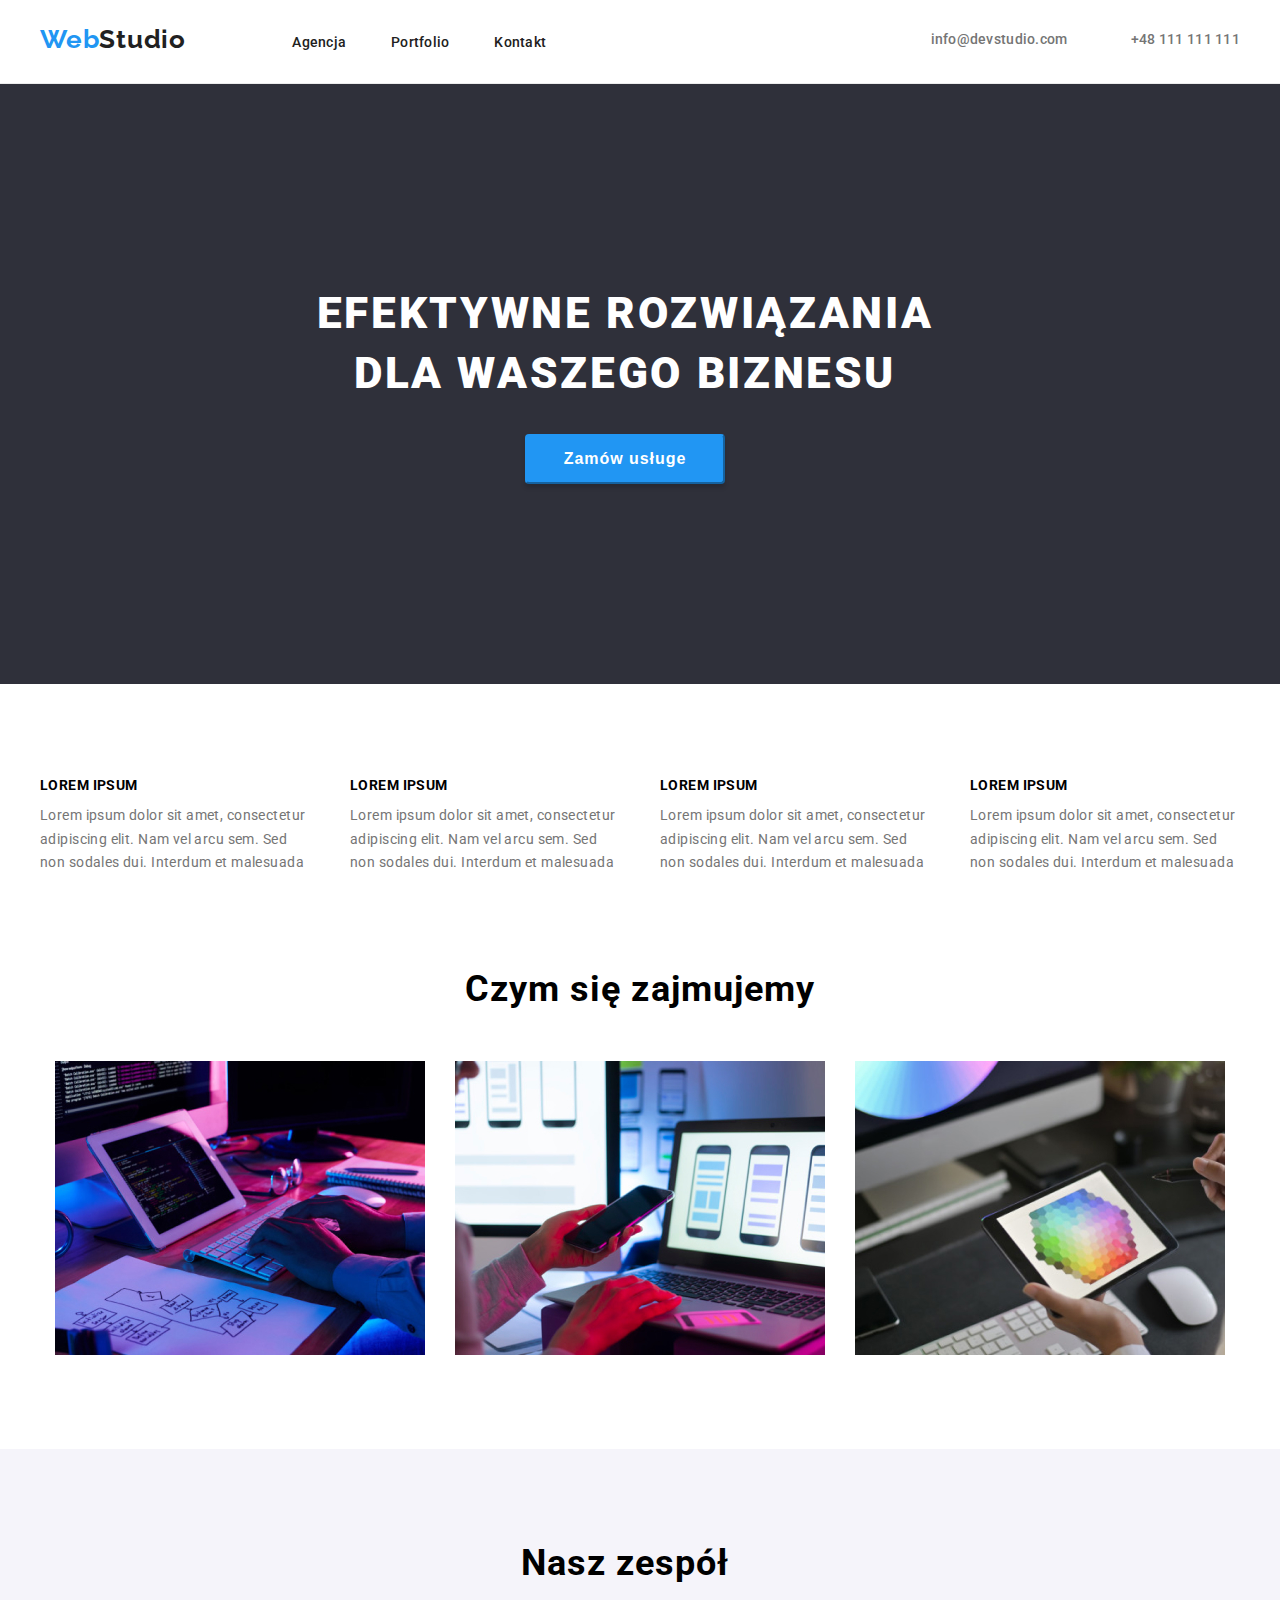
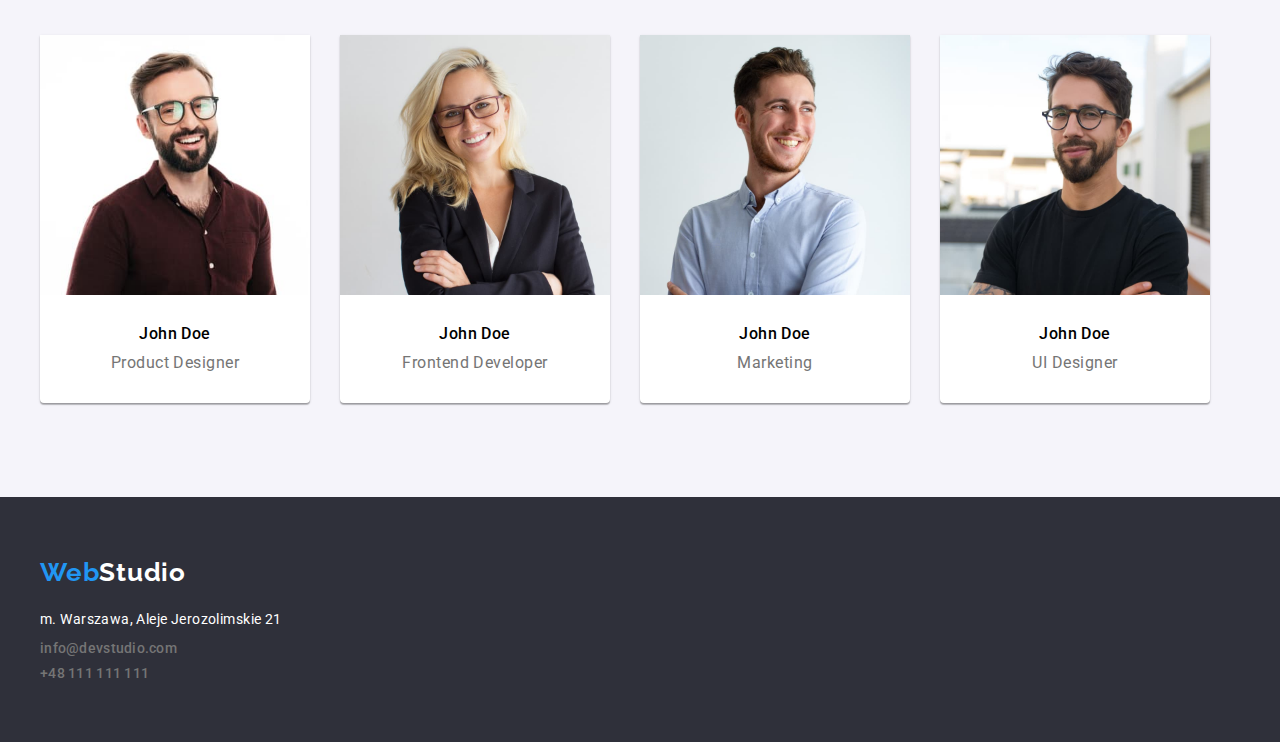
==== commit 4731d589: "working fixes" ====
--- a/index.html
+++ b/index.html
@@ -5,6 +5,13 @@
         <meta http-equiv="X-UA-Compatible" content="IE=edge" />
         <meta name="viewport" content="width=device-width, initial-scale=1.0" />
         <title>Document</title>
+        <link
+            rel="stylesheet"
+            href="https://cdnjs.cloudflare.com/ajax/libs/modern-normalize/1.1.0/modern-normalize.min.css"
+            integrity="sha512-wpPYUAdjBVSE4KJnH1VR1HeZfpl1ub8YT/NKx4PuQ5NmX2tKuGu6U/JRp5y+Y8XG2tV+wKQpNHVUX03MfMFn9Q=="
+            crossorigin="anonymous"
+            referrerpolicy="no-referrer"
+        />
         <link rel="stylesheet" href="css/styles.css" />
         <link
             href="https://fonts.googleapis.com/css2?family=Raleway:wght@700&family=Roboto:wght@400;500;700;900&display=swap"
@@ -12,56 +19,60 @@
         />
     </head>
     <body>
-        <div class="wrapper">
-            <header>
-                <div class="header-section">
-                    <a href="#" class="logo-header">
-                        <h3 class="logo-style">
-                            <span class="logo-color">Web</span>Studio
-                        </h3></a
-                    >
-                    <nav>
-                        <ul class="menu-list">
-                            <li>
-                                <a href="#agencja" class="nav-links agencja"
-                                    >Agencja</a
-                                >
-                            </li>
-                            <li>
-                                <a
-                                    href="portfolio.html"
-                                    class="nav-links portfolio"
-                                    >Portfolio</a
-                                >
-                            </li>
-                            <li>
-                                <a href="#kontakt" class="nav-links kontakt"
-                                    >Kontakt</a
-                                >
-                            </li>
-                        </ul>
-                    </nav>
-                    <a
-                        href="mail:info@devstudio.com"
-                        class="contact-link-header mail"
-                        >info@devstudio.com</a
-                    >
-                    <a href="tel:+48111111111" class="contact-link-header tel"
-                        >+48 111 111 111</a
-                    >
-                </div>
-                <!--sekcja pierwsza-->
-                <section id="agencja">
-                    <div class="main-board">
-                        <h1 class="main-claim">
-                            efektywne rozwiązania <br />dla waszego biznesu
-                        </h1>
-                        <button type="button" class="first-cta">
-                            Zamów usługe
-                        </button>
+        <div class="container">
+            <div class="header-container">
+                <header>
+                    <div class="header-section">
+                        <a href="#" class="logo-header">
+                            <h3 class="logo-style">
+                                <span class="logo-color">Web</span>Studio
+                            </h3></a
+                        >
+                        <nav>
+                            <ul class="menu-list">
+                                <li>
+                                    <a href="#agencja" class="nav-links agencja"
+                                        >Agencja</a
+                                    >
+                                </li>
+                                <li>
+                                    <a
+                                        href="portfolio.html"
+                                        class="nav-links portfolio"
+                                        >Portfolio</a
+                                    >
+                                </li>
+                                <li>
+                                    <a href="#kontakt" class="nav-links kontakt"
+                                        >Kontakt</a
+                                    >
+                                </li>
+                            </ul>
+                        </nav>
+                        <a
+                            href="mail:info@devstudio.com"
+                            class="contact-link-header mail"
+                            >info@devstudio.com</a
+                        >
+                        <a
+                            href="tel:+48111111111"
+                            class="contact-link-header tel"
+                            >+48 111 111 111</a
+                        >
                     </div>
-                </section>
-            </header>
+                    <!--sekcja pierwsza-->
+                    <section id="agencja">
+                        <div class="main-board">
+                            <h1 class="main-claim">
+                                efektywne rozwiązania <br />dla waszego biznesu
+                            </h1>
+                            <button type="button" class="first-cta">
+                                Zamów usługe
+                            </button>
+                        </div>
+                    </section>
+                </header>
+            </div>
             <!--sekcja druga-->
             <main>
                 <section id="portfolio">
@@ -123,58 +134,62 @@
                     </div>
                 </section>
                 <!--sekcja trzecia-->
-                <section id="kontakt">
-                    <div class="team-section">
-                        <h2 class="section-title">Nasz zespół</h2>
-                        <ul class="team">
-                            <li class="team-item">
-                                <img
-                                    src="images/main/section3/1.jpg"
-                                    alt="zdjecie osoby John Doe."
-                                    width="270"
-                                    height="260"
-                                />
-                                <p class="person-name">John Doe</p>
-                                <p class="person-position">Product Designer</p>
-                            </li>
-                            <li class="team-item">
-                                <img
-                                    src="images/main/section3/2.jpg"
-                                    alt="zdjecie osoby John Doe."
-                                    width="270"
-                                    height="260"
-                                />
-                                <p class="person-name">John Doe</p>
-                                <p class="person-position">
-                                    Frontend Developer
-                                </p>
-                            </li>
-                            <li class="team-item">
-                                <img
-                                    src="images/main/section3/3.jpg"
-                                    alt="zdjecie osoby John Doe."
-                                    width="270"
-                                    height="260"
-                                />
-                                <p class="person-name">John Doe</p>
-                                <p class="person-position">Marketing</p>
-                            </li>
-                            <li class="team-item">
-                                <img
-                                    src="images/main/section3/4.jpg"
-                                    alt="zdjecie osoby John Doe."
-                                    width="270"
-                                    height="260"
-                                />
-                                <p class="person-name">John Doe</p>
-                                <p class="person-position">UI Designer</p>
-                            </li>
-                        </ul>
-                    </div>
-                </section>
+                <div class="team-container">
+                    <section id="kontakt">
+                        <div class="team-section">
+                            <h2 class="section-title">Nasz zespół</h2>
+                            <ul class="team">
+                                <li class="team-item">
+                                    <img
+                                        src="images/main/section3/1.jpg"
+                                        alt="zdjecie osoby John Doe."
+                                        width="270"
+                                        height="260"
+                                    />
+                                    <p class="person-name">John Doe</p>
+                                    <p class="person-position">
+                                        Product Designer
+                                    </p>
+                                </li>
+                                <li class="team-item">
+                                    <img
+                                        src="images/main/section3/2.jpg"
+                                        alt="zdjecie osoby John Doe."
+                                        width="270"
+                                        height="260"
+                                    />
+                                    <p class="person-name">John Doe</p>
+                                    <p class="person-position">
+                                        Frontend Developer
+                                    </p>
+                                </li>
+                                <li class="team-item">
+                                    <img
+                                        src="images/main/section3/3.jpg"
+                                        alt="zdjecie osoby John Doe."
+                                        width="270"
+                                        height="260"
+                                    />
+                                    <p class="person-name">John Doe</p>
+                                    <p class="person-position">Marketing</p>
+                                </li>
+                                <li class="team-item">
+                                    <img
+                                        src="images/main/section3/4.jpg"
+                                        alt="zdjecie osoby John Doe."
+                                        width="270"
+                                        height="260"
+                                    />
+                                    <p class="person-name">John Doe</p>
+                                    <p class="person-position">UI Designer</p>
+                                </li>
+                            </ul>
+                        </div>
+                    </section>
+                </div>
             </main>
-            <footer>
-                <div class="footer-section">
+            <div class="footer-container">
+                <footer class="footer-section">
                     <a href="#" class="logo-footer"
                         ><h3 class="logo-style">
                             <span class="logo-color">Web</span>Studio
@@ -192,8 +207,8 @@
                     <a href="tel:+48111111111" class="contact-link-footer"
                         >+48 111 111 111</a
                     >
-                </div>
-            </footer>
+                </footer>
+            </div>
         </div>
     </body>
 </html>
--- a/css/styles.css
+++ b/css/styles.css
@@ -1,26 +1,38 @@
 :root {
-    --brand-color: #212121;
+    --brand-color-black: #212121;
+    --brand-color-grey: #757575;
+    --brand-color-lightgrey: #f5f4fa;
+    --brand-color-white: #fff;
+    --brand-color-blue: #2196f3;
+    --brand-color-dark: #2f303a;
+    --border-radius-default: 4px;
 }
 * {
     margin: 0;
     padding: 0;
 }
+::after,
+::before {
+    box-sizing: border-box;
+}
 body {
     font-family: "Roboto", sans-serif;
-    color: var (--brand-color);
-}
-.wrapper {
+    color: var (--brand-color-black);
+}
+.container {
     max-width: 1200px;
     margin: 0 auto;
+    justify-content: center;
 }
 ul {
     list-style-type: none;
 }
+.header-container {
+    margin: 0 -215px;
+}
 .header-section {
     display: flex;
-    width: 1170px;
-    height: 80px;
-    margin: 0px -215px;
+    justify-content: space-between;
     padding: 0px 215px;
     border-bottom: 1px solid #ececec;
 }
@@ -36,7 +48,7 @@
     font-size: 26px;
 }
 .logo-color {
-    color: #2196f3;
+    color: var(--brand-color-blue);
     font-size: 26px;
 }
 
@@ -47,7 +59,7 @@
     line-height: 1.19;
     letter-spacing: 0.03em;
     text-decoration: none;
-    color: var(--brand-color);
+    color: var(--brand-color-black);
     margin-top: 24px;
     margin-bottom: 25px;
     margin-right: 93px;
@@ -61,11 +73,11 @@
     line-height: 1.14;
     letter-spacing: 0.02em;
     text-decoration: none;
-    color: var(--brand-color);
+    color: var(--brand-color-black);
 }
 
 .nav-links:hover {
-    color: #2196f3;
+    color: var(--brand-color-blue);
 }
 
 .contact-link-header {
@@ -74,16 +86,16 @@
     line-height: 1.14;
     letter-spacing: 0.02em;
     text-decoration: none;
-    color: #757575;
+    color: var(--brand-color-grey);
     margin-top: 32px;
     margin-bottom: 32px;
 }
 
-.contact-link:hover {
-    color: #2196f3;
-}
-.contact-link:focus {
-    color: #2196f3;
+.contact-link-header:hover {
+    color: var(--brand-color-blue);
+}
+.contact-link-header:focus {
+    color: var(--brand-color-blue);
 }
 
 .tel {
@@ -94,24 +106,21 @@
     display: flex;
     flex-direction: column;
     width: 1600px;
-    height: 600px;
-    background-color: #2f303a;
+    background-color: var(--brand-color-dark);
     align-items: center;
     text-align: center;
     align-content: center;
-    margin-left: -215px;
+    padding: 200px 0;
 }
 .main-claim {
     font-weight: 900;
     font-size: 44px;
     line-height: 1.36;
-
-    margin-top: 200px;
     margin-bottom: 30px;
     letter-spacing: 0.06em;
     text-transform: uppercase;
 
-    color: #ffffff;
+    color: var(--brand-color-white);
 }
 
 .first-cta {
@@ -120,10 +129,10 @@
     justify-content: center;
     letter-spacing: 0.06em;
 
-    background: #2196f3;
+    background: var(--brand-color-blue);
     box-shadow: 0px 4px 4px rgba(0, 0, 0, 0.15);
     border-radius: 4px;
-    border-color: #2196f3;
+    border-color: var(--brand-color-blue);
     width: 200px;
     height: 50px;
 
@@ -133,13 +142,13 @@
 
     letter-spacing: 0.06em;
 
-    color: #ffffff;
+    color: var(--brand-color-white);
 }
 .article-list {
     display: flex;
     justify-content: space-between;
     max-width: 1600px;
-    margin: 94px 0px 0px 0px;
+    margin: 94px 0px 0px 0px; /*tu*/
 }
 .article-items {
     width: 270px;
@@ -150,14 +159,14 @@
     line-height: 1.14;
     letter-spacing: 0.03em;
     text-transform: uppercase;
-    padding-bottom: 10px;
+    margin-bottom: 10px;
 }
 
 .article-text {
     font-size: 14px;
     line-height: 1.71;
     letter-spacing: 0.03em;
-    color: #757575;
+    color: var(--brand-color-grey);
 }
 
 .section-title {
@@ -168,11 +177,10 @@
     letter-spacing: 0.03em;
     padding-top: 94px;
 }
-
 .photo-links {
     display: flex;
     justify-content: space-between;
-    margin: 50px 15px 94px 15px;
+    margin: 50px 15px 94px 15px; /*tu*/
     width: 1170px;
 }
 .person-name {
@@ -184,26 +192,27 @@
     margin-top: 30px;
     margin-bottom: 10px;
 }
-
 .person-position {
     font-size: 16px;
     line-height: 1.18;
     text-align: center;
     letter-spacing: 0.03em;
-    color: #757575;
+    color: var(--brand-color-grey);
+}
+.team-container {
+    margin-left: -215px;
 }
 .team-section {
     width: 1600px;
-    height: 648px;
-    background: #f5f4fa;
-    margin-left: -215px;
+    background: var(--brand-color-lightgrey);
+    padding-bottom: 94px;
 }
 .team {
     display: flex;
     flex-direction: row;
     justify-content: space-between;
     max-width: 1170px;
-    margin: 50px 0px 94px 215px;
+    margin: 50px 0px 0px 215px; /*tu*/
 }
 .team-item {
     display: flex;
@@ -212,22 +221,25 @@
     width: 270px;
     height: 368px;
     left: 215px;
-    top: 1635px;
-
-    background: #ffffff;
+
+    background: var(--brand-color-white);
     box-shadow: 0px 1px 3px rgba(0, 0, 0, 0.12), 0px 1px 1px rgba(0, 0, 0, 0.14),
         0px 2px 1px rgba(0, 0, 0, 0.2);
     border-radius: 0px 0px 4px 4px;
 }
-
+.footer-container {
+    width: 1600px;
+    display: flex;
+    flex-direction: column;
+
+    justify-items: center;
+    margin-left: -215px;
+}
 .footer-section {
     display: flex;
     flex-direction: column;
-    background-color: #2f303a;
-    width: 1385px;
-    height: 252px;
-    margin-left: -215px;
-    padding-left: 215px;
+    padding: 60px 215px;
+    background-color: var(--brand-color-dark);
 }
 .logo-footer {
     font-family: "Raleway";
@@ -236,8 +248,7 @@
     line-height: 1.19;
     letter-spacing: 0.03em;
     text-decoration: none;
-    color: #ffffff;
-    margin-top: 60px;
+    color: var(--brand-color-white);
 }
 .address-text {
     font-size: 14px;
@@ -245,8 +256,8 @@
     font-style: normal;
     letter-spacing: 0.03em;
 
-    color: #ffffff;
-    padding-top: 20px;
+    color: var(--brand-color-white);
+    margin-top: 20px;
 }
 
 .contact-link-footer {
@@ -255,8 +266,8 @@
     line-height: 1.14;
     letter-spacing: 0.02em;
     text-decoration: none;
-    color: #757575;
-    padding-top: 9px;
+    color: var(--brand-color-grey);
+    margin-top: 9px;
 }
 
 /* 
@@ -270,6 +281,76 @@
 
 
 */
+
+.portfolio-filter {
+    display: flex;
+    flex-direction: row;
+    width: 572px;
+    align-content: center;
+    margin-top: 94px;
+    margin-left: 295px;
+    gap: 8px;
+}
+
+.portfolio-button-filter {
+    background: var(--brand-color-lightgrey);
+    border-radius: 4px;
+    border-color: var(--brand-color-lightgrey);
+
+    font-family: "Roboto";
+    font-weight: 500;
+    font-size: 16px;
+    line-height: 1.62;
+
+    text-align: center;
+    letter-spacing: 0.03em;
+    padding: 6px 22px 6px 22px;
+    color: var(--brand-color);
+}
+.portfolio-button-filter:hover {
+    background-color: var(--brand-color-blue);
+    color: var(--brand-color-white);
+    box-shadow: 0px 3px 1px rgba(0, 0, 0, 0.1), 0px 1px 2px rgba(0, 0, 0, 0.08),
+        0px 2px 2px rgba(0, 0, 0, 0.12);
+    border-radius: 4px;
+}
+.portfolio-button-filter:active {
+    background: var(--brand-color-blue);
+    box-shadow: 0px 3px 1px rgba(0, 0, 0, 0.1), 0px 1px 2px rgba(0, 0, 0, 0.08),
+        0px 2px 2px rgba(0, 0, 0, 0.12);
+    border-radius: 4px;
+    border-color: var(--brand-color-blue);
+    color: var(--brand-color-white);
+}
+.portfolio-button-filter:focus {
+    background-color: var(--brand-color-blue);
+    color: var(--brand-color-white);
+    box-shadow: 0px 3px 1px rgba(0, 0, 0, 0.1), 0px 1px 2px rgba(0, 0, 0, 0.08),
+        0px 2px 2px rgba(0, 0, 0, 0.12);
+    border-radius: 4px;
+}
+
+.wrapper {
+    display: flex;
+    flex-wrap: wrap;
+    width: 1200px;
+    justify-content: center;
+    margin-top: 50px;
+    margin-bottom: 94px;
+}
+.card-set {
+    display: flex;
+    flex-wrap: wrap;
+    gap: 30px;
+    list-style: none;
+}
+.card-item {
+    width: 370px;
+    height: 404px;
+    background: var(--brand-color-white);
+    border: 1px solid #eeeeee;
+}
+
 .product-name {
     font-weight: 700;
     font-size: 18px;
@@ -285,75 +366,7 @@
     line-height: 1.88;
     text-align: left;
     letter-spacing: 0.03em;
-    color: #757575;
+    color: var(--brand-color-grey);
     margin-left: 24px;
     margin-top: 4px;
 }
-
-.portfolio-button-filter {
-    background: #f5f4fa;
-    border-radius: 4px;
-    border-color: #f5f4fa;
-
-    font-family: "Roboto";
-    font-weight: 500;
-    font-size: 16px;
-    line-height: 1.62;
-
-    text-align: center;
-    letter-spacing: 0.03em;
-    padding: 6px 22px 6px 22px;
-    color: var(--brand-color);
-}
-
-.portfolio-button-filter:active {
-    background: #2196f3;
-    box-shadow: 0px 3px 1px rgba(0, 0, 0, 0.1), 0px 1px 2px rgba(0, 0, 0, 0.08),
-        0px 2px 2px rgba(0, 0, 0, 0.12);
-    border-radius: 4px;
-    border-color: #2196f3;
-    color: #ffffff;
-}
-
-.portfolio-button-filter:focus {
-    background-color: #2196f3;
-    color: #ffffff;
-    box-shadow: 0px 3px 1px rgba(0, 0, 0, 0.1), 0px 1px 2px rgba(0, 0, 0, 0.08),
-        0px 2px 2px rgba(0, 0, 0, 0.12);
-    border-radius: 4px;
-}
-.portfolio-filter {
-    display: flex;
-    flex-direction: row;
-    width: 572px;
-    justify-content: center;
-    margin-top: 94px;
-    margin-left: 295px;
-    gap: 8px;
-}
-.container {
-    display: flex;
-    flex-wrap: wrap;
-    width: 1200px;
-    justify-content: center;
-    margin-left: 0px;
-    margin-top: 50px;
-    margin-bottom: 94px;
-}
-.card-set {
-    display: flex;
-    /* Make a flex container multiline */
-    flex-wrap: wrap;
-    /* Set gap between rows and columns */
-
-    gap: 30px;
-    padding: 0px;
-    list-style: none;
-    margin: 0px;
-}
-.card-item {
-    width: 370px;
-    height: 404px;
-    background: #ffffff;
-    border: 1px solid #eeeeee;
-}
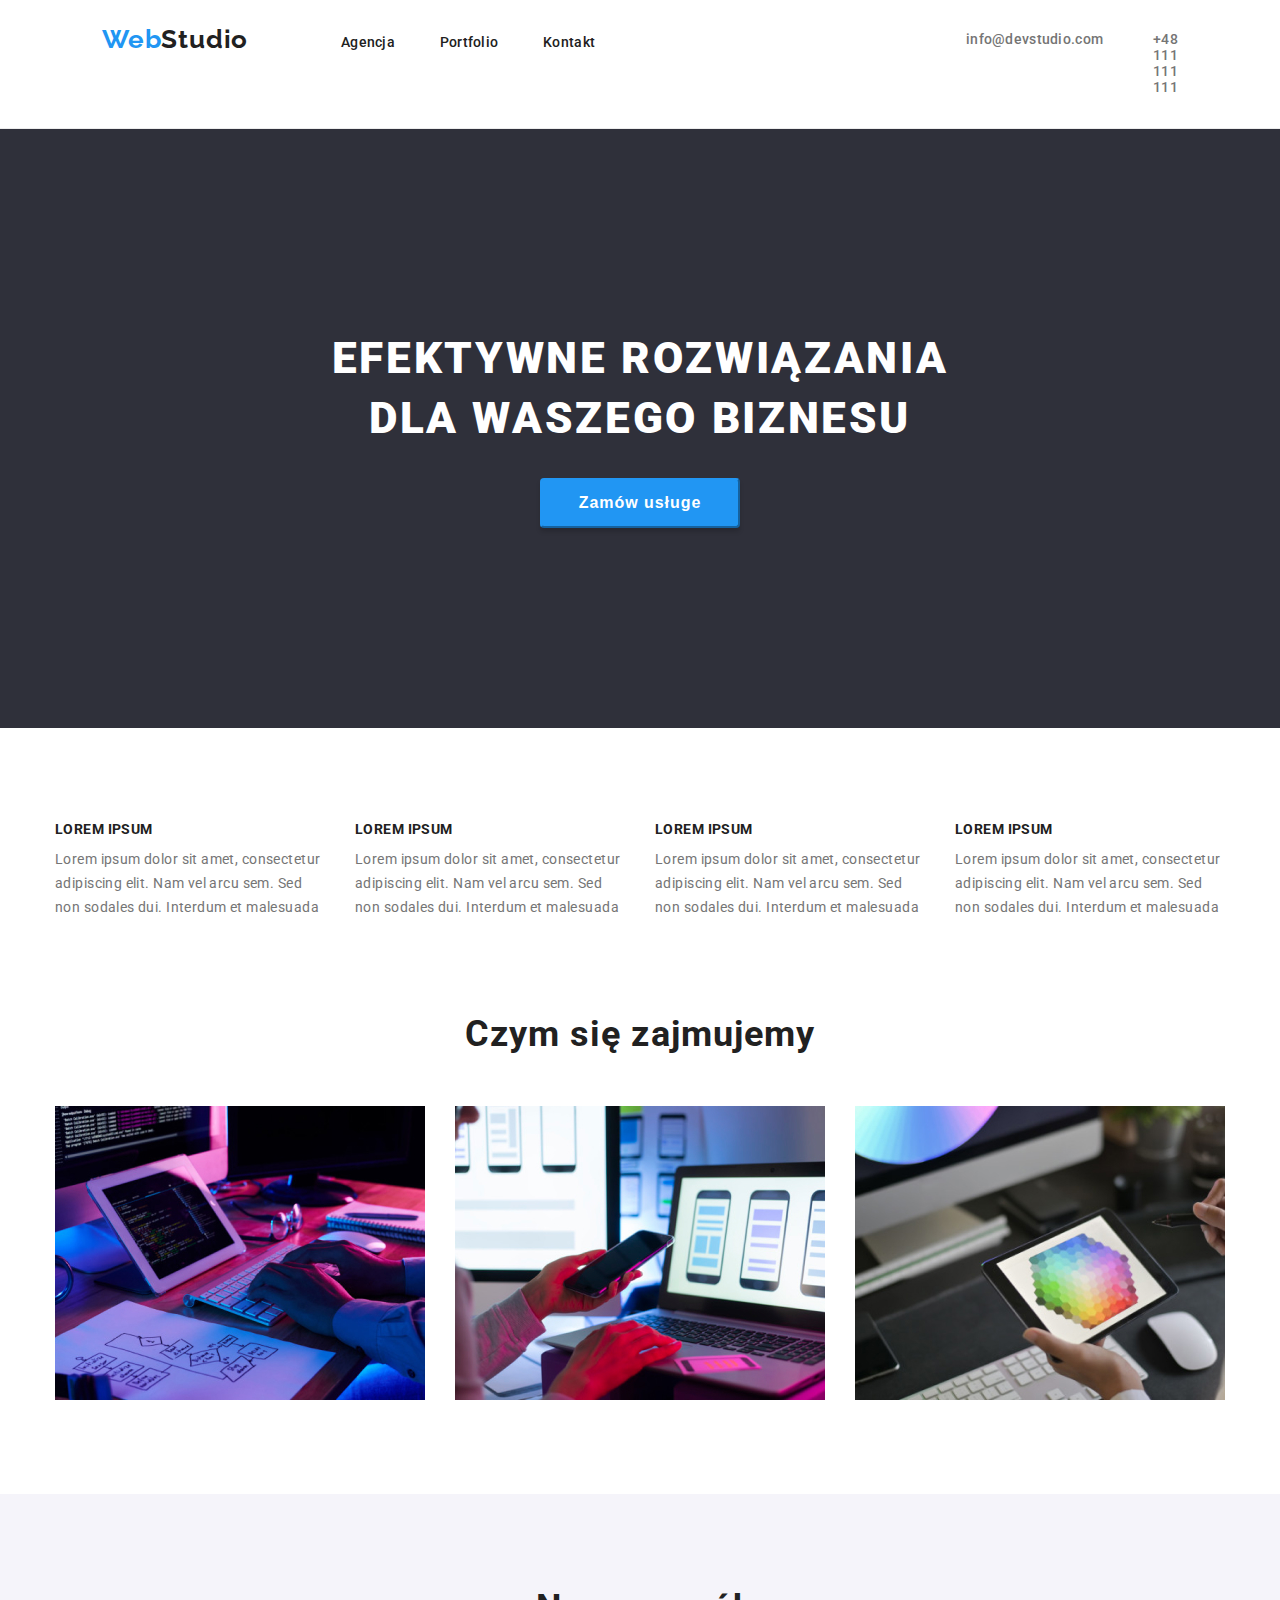
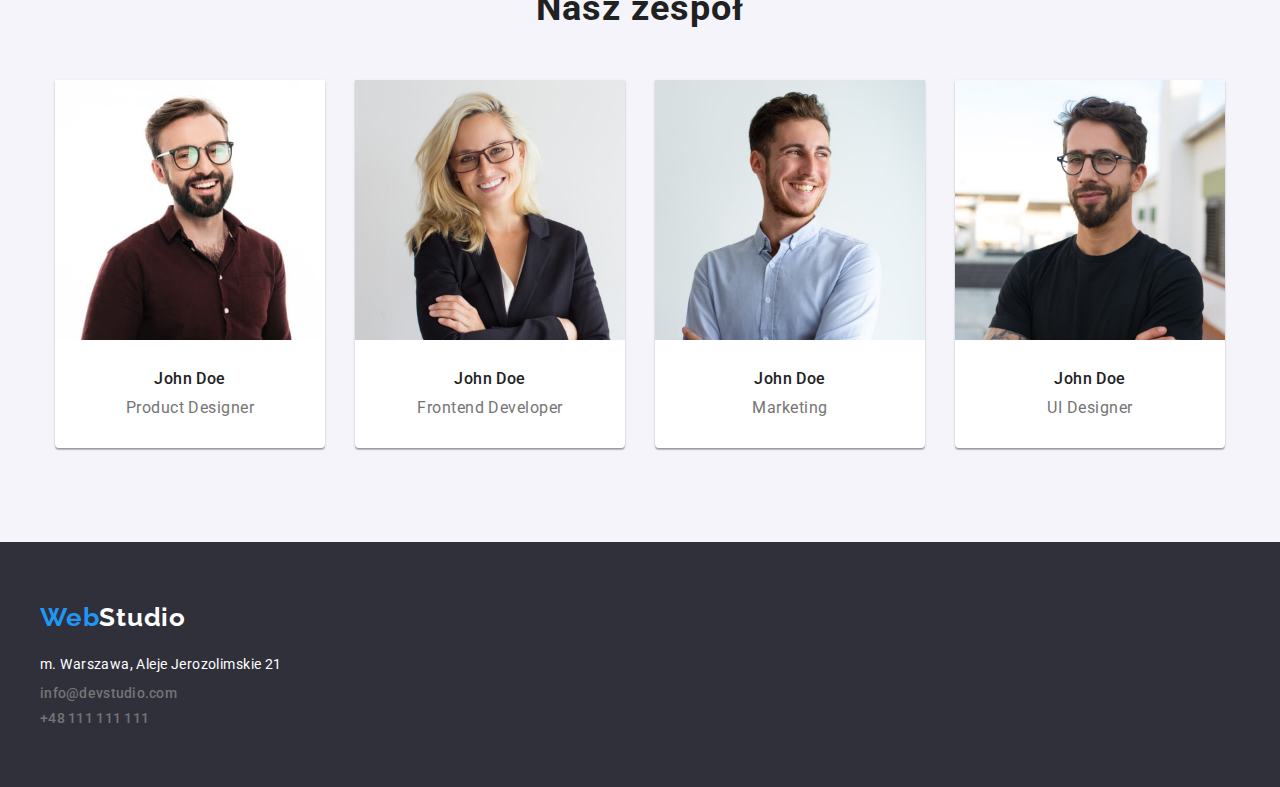
==== commit 6dbade48: "update" ====
--- a/index.html
+++ b/index.html
@@ -4,7 +4,7 @@
         <meta charset="UTF-8" />
         <meta http-equiv="X-UA-Compatible" content="IE=edge" />
         <meta name="viewport" content="width=device-width, initial-scale=1.0" />
-        <title>Document</title>
+        <title>WebStudio</title>
         <link
             rel="stylesheet"
             href="https://cdnjs.cloudflare.com/ajax/libs/modern-normalize/1.1.0/modern-normalize.min.css"
@@ -20,61 +20,55 @@
     </head>
     <body>
         <div class="container">
-            <div class="header-container">
-                <header>
-                    <div class="header-section">
-                        <a href="#" class="logo-header">
-                            <h3 class="logo-style">
-                                <span class="logo-color">Web</span>Studio
-                            </h3></a
-                        >
-                        <nav>
-                            <ul class="menu-list">
-                                <li>
-                                    <a href="#agencja" class="nav-links agencja"
-                                        >Agencja</a
-                                    >
-                                </li>
-                                <li>
-                                    <a
-                                        href="portfolio.html"
-                                        class="nav-links portfolio"
-                                        >Portfolio</a
-                                    >
-                                </li>
-                                <li>
-                                    <a href="#kontakt" class="nav-links kontakt"
-                                        >Kontakt</a
-                                    >
-                                </li>
-                            </ul>
-                        </nav>
-                        <a
-                            href="mail:info@devstudio.com"
-                            class="contact-link-header mail"
-                            >info@devstudio.com</a
-                        >
-                        <a
-                            href="tel:+48111111111"
-                            class="contact-link-header tel"
-                            >+48 111 111 111</a
-                        >
+            <header class="header-section">
+                <a href="#" class="logo-header">
+                    <h3 class="logo-style">
+                        <span class="logo-color">Web</span>Studio
+                    </h3></a
+                >
+                <nav>
+                    <ul class="nav-list">
+                        <li>
+                            <a href="#agencja" class="nav-links agencja"
+                                >Agencja</a
+                            >
+                        </li>
+                        <li>
+                            <a href="portfolio.html" class="nav-links portfolio"
+                                >Portfolio</a
+                            >
+                        </li>
+                        <li>
+                            <a href="#kontakt" class="nav-links kontakt"
+                                >Kontakt</a
+                            >
+                        </li>
+                    </ul>
+                </nav>
+                <a
+                    href="mail:info@devstudio.com"
+                    class="contact-link-header mail"
+                    >info@devstudio.com</a
+                >
+                <a href="tel:+48111111111" class="contact-link-header tel"
+                    >+48 111 111 111</a
+                >
+            </header>
+            <main>
+                <!--sekcja pierwsza-->
+                <section id="agencja">
+                    <div class="main-board">
+                        <h1 class="main-claim">
+                            efektywne rozwiązania <br />dla waszego biznesu
+                        </h1>
+                        <button type="button" class="first-cta">
+                            Zamów usługe
+                        </button>
                     </div>
-                    <!--sekcja pierwsza-->
-                    <section id="agencja">
-                        <div class="main-board">
-                            <h1 class="main-claim">
-                                efektywne rozwiązania <br />dla waszego biznesu
-                            </h1>
-                            <button type="button" class="first-cta">
-                                Zamów usługe
-                            </button>
-                        </div>
-                    </section>
-                </header>
-            </div>
-            <!--sekcja druga-->
-            <main>
+                </section>
+
+                <!--sekcja druga-->
+
                 <section id="portfolio">
                     <ul class="article-list">
                         <li class="article-items">
@@ -111,7 +105,7 @@
                         </li>
                     </ul>
 
-                    <h2 class="section-title">Czym się zajmujemy</h2>
+                    <h2 class="section-title-what">Czym się zajmujemy</h2>
                     <div class="photo-links">
                         <img
                             src="images/main/section2/box1.jpg"
@@ -134,62 +128,55 @@
                     </div>
                 </section>
                 <!--sekcja trzecia-->
-                <div class="team-container">
-                    <section id="kontakt">
-                        <div class="team-section">
-                            <h2 class="section-title">Nasz zespół</h2>
-                            <ul class="team">
-                                <li class="team-item">
-                                    <img
-                                        src="images/main/section3/1.jpg"
-                                        alt="zdjecie osoby John Doe."
-                                        width="270"
-                                        height="260"
-                                    />
-                                    <p class="person-name">John Doe</p>
-                                    <p class="person-position">
-                                        Product Designer
-                                    </p>
-                                </li>
-                                <li class="team-item">
-                                    <img
-                                        src="images/main/section3/2.jpg"
-                                        alt="zdjecie osoby John Doe."
-                                        width="270"
-                                        height="260"
-                                    />
-                                    <p class="person-name">John Doe</p>
-                                    <p class="person-position">
-                                        Frontend Developer
-                                    </p>
-                                </li>
-                                <li class="team-item">
-                                    <img
-                                        src="images/main/section3/3.jpg"
-                                        alt="zdjecie osoby John Doe."
-                                        width="270"
-                                        height="260"
-                                    />
-                                    <p class="person-name">John Doe</p>
-                                    <p class="person-position">Marketing</p>
-                                </li>
-                                <li class="team-item">
-                                    <img
-                                        src="images/main/section3/4.jpg"
-                                        alt="zdjecie osoby John Doe."
-                                        width="270"
-                                        height="260"
-                                    />
-                                    <p class="person-name">John Doe</p>
-                                    <p class="person-position">UI Designer</p>
-                                </li>
-                            </ul>
-                        </div>
-                    </section>
-                </div>
+
+                <section id="kontakt" class="team-container">
+                    <h2 class="section-title-who">Nasz zespół</h2>
+                    <ul class="team">
+                        <li class="team-item">
+                            <img
+                                src="images/main/section3/1.jpg"
+                                alt="zdjecie osoby John Doe."
+                                width="270"
+                                height="260"
+                            />
+                            <p class="person-name">John Doe</p>
+                            <p class="person-position">Product Designer</p>
+                        </li>
+                        <li class="team-item">
+                            <img
+                                src="images/main/section3/2.jpg"
+                                alt="zdjecie osoby John Doe."
+                                width="270"
+                                height="260"
+                            />
+                            <p class="person-name">John Doe</p>
+                            <p class="person-position">Frontend Developer</p>
+                        </li>
+                        <li class="team-item">
+                            <img
+                                src="images/main/section3/3.jpg"
+                                alt="zdjecie osoby John Doe."
+                                width="270"
+                                height="260"
+                            />
+                            <p class="person-name">John Doe</p>
+                            <p class="person-position">Marketing</p>
+                        </li>
+                        <li class="team-item">
+                            <img
+                                src="images/main/section3/4.jpg"
+                                alt="zdjecie osoby John Doe."
+                                width="270"
+                                height="260"
+                            />
+                            <p class="person-name">John Doe</p>
+                            <p class="person-position">UI Designer</p>
+                        </li>
+                    </ul>
+                </section>
             </main>
-            <div class="footer-container">
-                <footer class="footer-section">
+            <footer class="footer-container">
+                <div class="footer-section">
                     <a href="#" class="logo-footer"
                         ><h3 class="logo-style">
                             <span class="logo-color">Web</span>Studio
@@ -207,8 +194,8 @@
                     <a href="tel:+48111111111" class="contact-link-footer"
                         >+48 111 111 111</a
                     >
-                </footer>
-            </div>
+                </div>
+            </footer>
         </div>
     </body>
 </html>
--- a/css/styles.css
+++ b/css/styles.css
@@ -17,26 +17,25 @@
 }
 body {
     font-family: "Roboto", sans-serif;
-    color: var (--brand-color-black);
+    color: var(--brand-color-black);
 }
 .container {
-    max-width: 1200px;
+    display: flex;
+    flex-direction: column;
     margin: 0 auto;
     justify-content: center;
 }
 ul {
     list-style-type: none;
 }
-.header-container {
-    margin: 0 -215px;
-}
+
 .header-section {
     display: flex;
-    justify-content: space-between;
+    justify-content: center;
     padding: 0px 215px;
     border-bottom: 1px solid #ececec;
 }
-.menu-list {
+.nav-list {
     display: flex;
     width: 254px;
     justify-content: space-between;
@@ -44,13 +43,6 @@
     margin-bottom: 32px;
     margin-right: 371px;
 }
-.logo-style {
-    font-size: 26px;
-}
-.logo-color {
-    color: var(--brand-color-blue);
-    font-size: 26px;
-}
 
 .logo-header {
     font-family: "Raleway";
@@ -64,6 +56,13 @@
     margin-bottom: 25px;
     margin-right: 93px;
 }
+.logo-style {
+    font-size: 26px;
+}
+.logo-color {
+    color: var(--brand-color-blue);
+    font-size: 26px;
+}
 .pointer {
     cursor: pointer;
 }
@@ -105,7 +104,6 @@
 .main-board {
     display: flex;
     flex-direction: column;
-    width: 1600px;
     background-color: var(--brand-color-dark);
     align-items: center;
     text-align: center;
@@ -146,9 +144,9 @@
 }
 .article-list {
     display: flex;
-    justify-content: space-between;
-    max-width: 1600px;
-    margin: 94px 0px 0px 0px; /*tu*/
+    justify-content: center;
+    gap: 30px;
+    margin: 94px 0px;
 }
 .article-items {
     width: 270px;
@@ -169,19 +167,28 @@
     color: var(--brand-color-grey);
 }
 
-.section-title {
+.section-title-what {
     font-weight: 700;
     font-size: 36px;
     line-height: 1.16;
     text-align: center;
     letter-spacing: 0.03em;
+    padding-bottom: 50px;
+}
+.photo-links {
+    display: flex;
+    justify-content: center;
+    gap: 30px;
+    margin-bottom: 94px;
+}
+
+.section-title-who {
+    font-weight: 700;
+    font-size: 36px;
+    line-height: 1.16;
+    text-align: center;
+    letter-spacing: 0.03em;
     padding-top: 94px;
-}
-.photo-links {
-    display: flex;
-    justify-content: space-between;
-    margin: 50px 15px 94px 15px; /*tu*/
-    width: 1170px;
 }
 .person-name {
     font-weight: 500;
@@ -199,21 +206,22 @@
     letter-spacing: 0.03em;
     color: var(--brand-color-grey);
 }
+
 .team-container {
-    margin-left: -215px;
-}
-.team-section {
-    width: 1600px;
+    display: flex;
+    flex-direction: column;
+    justify-content: center;
     background: var(--brand-color-lightgrey);
     padding-bottom: 94px;
 }
 .team {
     display: flex;
     flex-direction: row;
-    justify-content: space-between;
-    max-width: 1170px;
-    margin: 50px 0px 0px 215px; /*tu*/
-}
+    justify-content: center;
+    gap: 30px;
+    margin-top: 50px;
+}
+
 .team-item {
     display: flex;
     flex-direction: column;
@@ -228,18 +236,15 @@
     border-radius: 0px 0px 4px 4px;
 }
 .footer-container {
-    width: 1600px;
-    display: flex;
-    flex-direction: column;
-
-    justify-items: center;
-    margin-left: -215px;
+    display: flex;
+    justify-content: center;
+    padding: 60px 0;
+    background-color: var(--brand-color-dark);
 }
 .footer-section {
     display: flex;
     flex-direction: column;
-    padding: 60px 215px;
-    background-color: var(--brand-color-dark);
+    width: 1200px;
 }
 .logo-footer {
     font-family: "Raleway";
@@ -285,10 +290,8 @@
 .portfolio-filter {
     display: flex;
     flex-direction: row;
-    width: 572px;
-    align-content: center;
+    justify-content: center;
     margin-top: 94px;
-    margin-left: 295px;
     gap: 8px;
 }
 
@@ -330,10 +333,8 @@
     border-radius: 4px;
 }
 
-.wrapper {
-    display: flex;
-    flex-wrap: wrap;
-    width: 1200px;
+.projects {
+    display: flex;
     justify-content: center;
     margin-top: 50px;
     margin-bottom: 94px;
@@ -341,6 +342,8 @@
 .card-set {
     display: flex;
     flex-wrap: wrap;
+    flex-basis: 1200px;
+    justify-content: center;
     gap: 30px;
     list-style: none;
 }
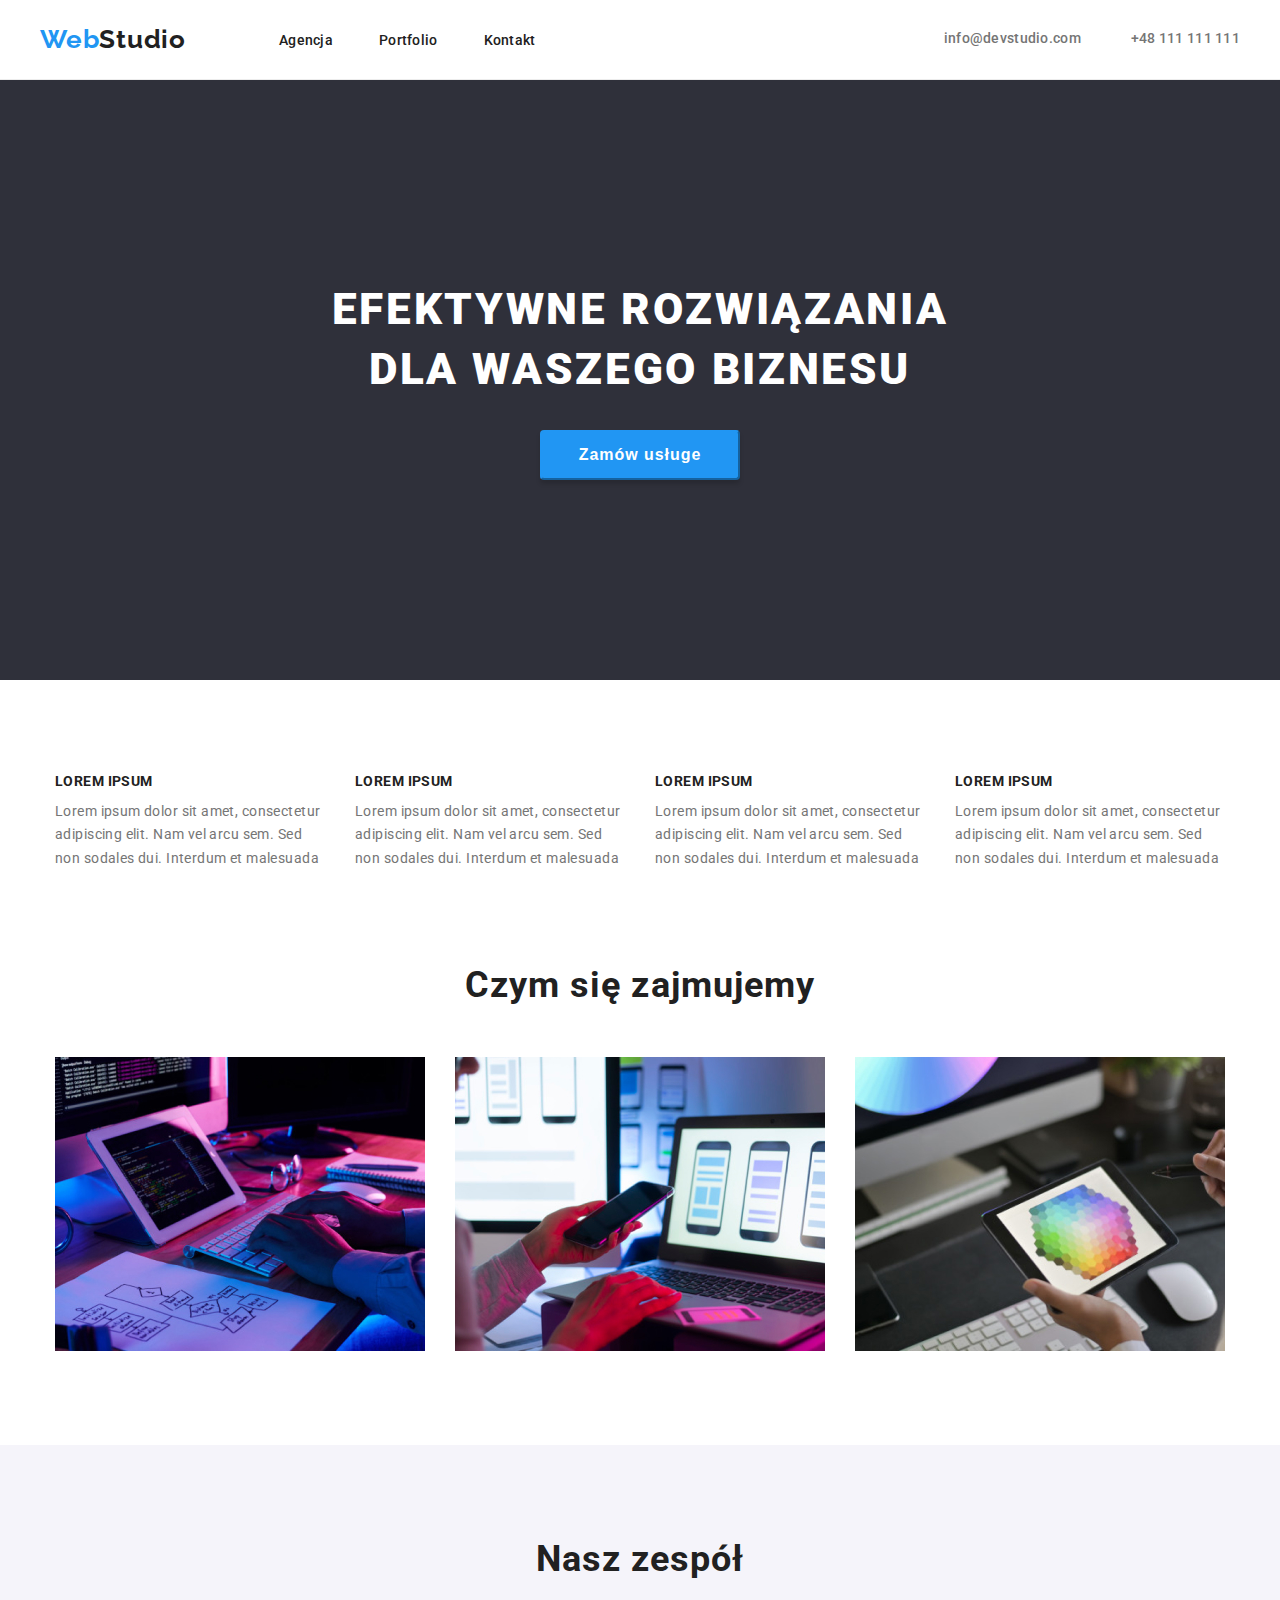
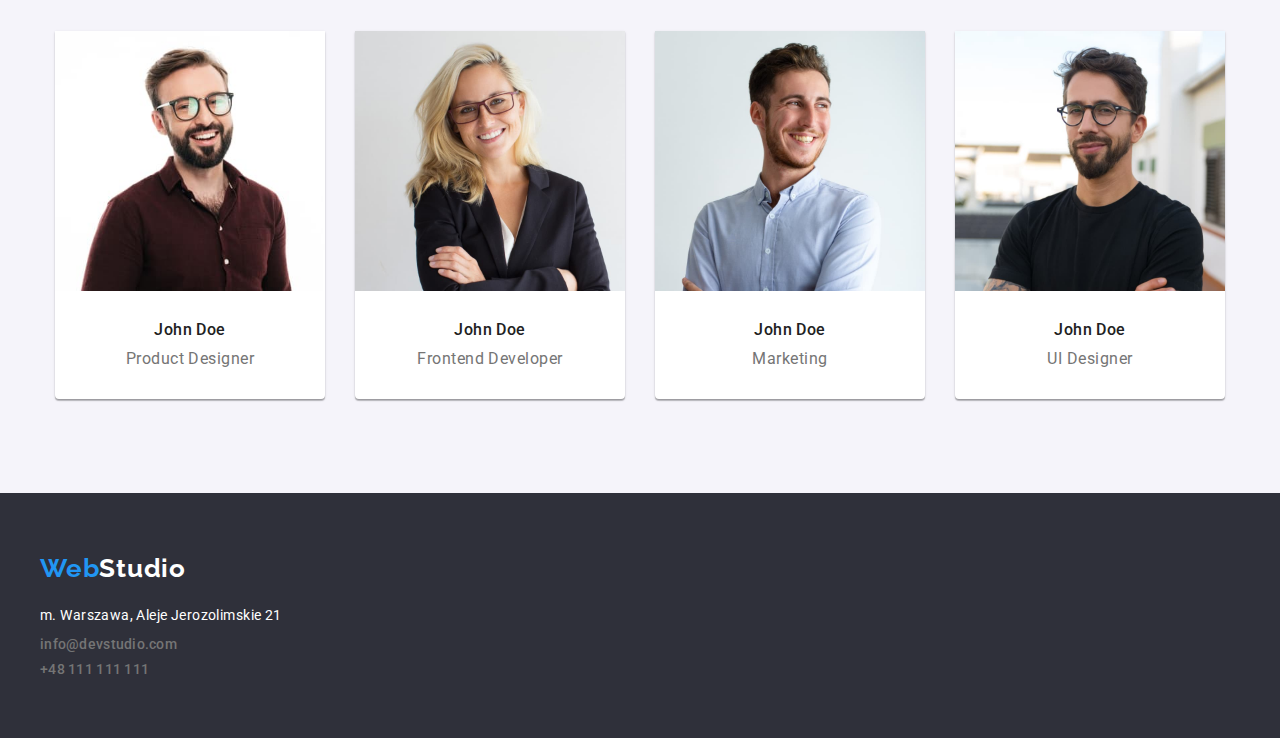
==== commit 4eeaefd5: "update" ====
--- a/index.html
+++ b/index.html
@@ -20,39 +20,47 @@
     </head>
     <body>
         <div class="container">
-            <header class="header-section">
-                <a href="#" class="logo-header">
-                    <h3 class="logo-style">
-                        <span class="logo-color">Web</span>Studio
-                    </h3></a
-                >
-                <nav>
-                    <ul class="nav-list">
-                        <li>
-                            <a href="#agencja" class="nav-links agencja"
-                                >Agencja</a
-                            >
-                        </li>
-                        <li>
-                            <a href="portfolio.html" class="nav-links portfolio"
-                                >Portfolio</a
-                            >
-                        </li>
-                        <li>
-                            <a href="#kontakt" class="nav-links kontakt"
-                                >Kontakt</a
-                            >
-                        </li>
-                    </ul>
-                </nav>
-                <a
-                    href="mail:info@devstudio.com"
-                    class="contact-link-header mail"
-                    >info@devstudio.com</a
-                >
-                <a href="tel:+48111111111" class="contact-link-header tel"
-                    >+48 111 111 111</a
-                >
+            <header class="header-line">
+                <div class="header-section">
+                    <nav class="header-left">
+                        <a href="#" class="logo-header">
+                            <h3 class="logo-style">
+                                <span class="logo-color">Web</span>Studio
+                            </h3></a
+                        >
+                        <ul class="nav-list">
+                            <li>
+                                <a href="#agencja" class="nav-links agencja"
+                                    >Agencja</a
+                                >
+                            </li>
+                            <li>
+                                <a
+                                    href="portfolio.html"
+                                    class="nav-links portfolio"
+                                    >Portfolio</a
+                                >
+                            </li>
+                            <li>
+                                <a href="#kontakt" class="nav-links kontakt"
+                                    >Kontakt</a
+                                >
+                            </li>
+                        </ul>
+                    </nav>
+                    <div class="header-right">
+                        <a
+                            href="mail:info@devstudio.com"
+                            class="contact-link-header mail"
+                            >info@devstudio.com</a
+                        >
+                        <a
+                            href="tel:+48111111111"
+                            class="contact-link-header tel"
+                            >+48 111 111 111</a
+                        >
+                    </div>
+                </div>
             </header>
             <main>
                 <!--sekcja pierwsza-->
--- a/css/styles.css
+++ b/css/styles.css
@@ -28,20 +28,33 @@
 ul {
     list-style-type: none;
 }
-
+.header-line {
+    border-bottom: 1px solid #ececec;
+}
 .header-section {
     display: flex;
-    justify-content: center;
-    padding: 0px 215px;
-    border-bottom: 1px solid #ececec;
+    justify-content: space-between;
+    align-items: center;
+    padding: 24px 0px;
+    width: 100%;
+    max-width: 1200px;
+    margin: auto;
+}
+.header-left {
+    display: flex;
+    flex-direction: row;
+}
+.header-right {
+    display: flex;
 }
 .nav-list {
     display: flex;
-    width: 254px;
-    justify-content: space-between;
+    flex-wrap: wrap;
+    gap: 46px;
+    align-items: center;
+    /* width: 254px;
     margin-top: 32px;
-    margin-bottom: 32px;
-    margin-right: 371px;
+    margin-bottom: 32px; */
 }
 
 .logo-header {
@@ -52,12 +65,10 @@
     letter-spacing: 0.03em;
     text-decoration: none;
     color: var(--brand-color-black);
-    margin-top: 24px;
-    margin-bottom: 25px;
-    margin-right: 93px;
 }
 .logo-style {
     font-size: 26px;
+    margin-right: 93px;
 }
 .logo-color {
     color: var(--brand-color-blue);
@@ -86,8 +97,6 @@
     letter-spacing: 0.02em;
     text-decoration: none;
     color: var(--brand-color-grey);
-    margin-top: 32px;
-    margin-bottom: 32px;
 }
 
 .contact-link-header:hover {
